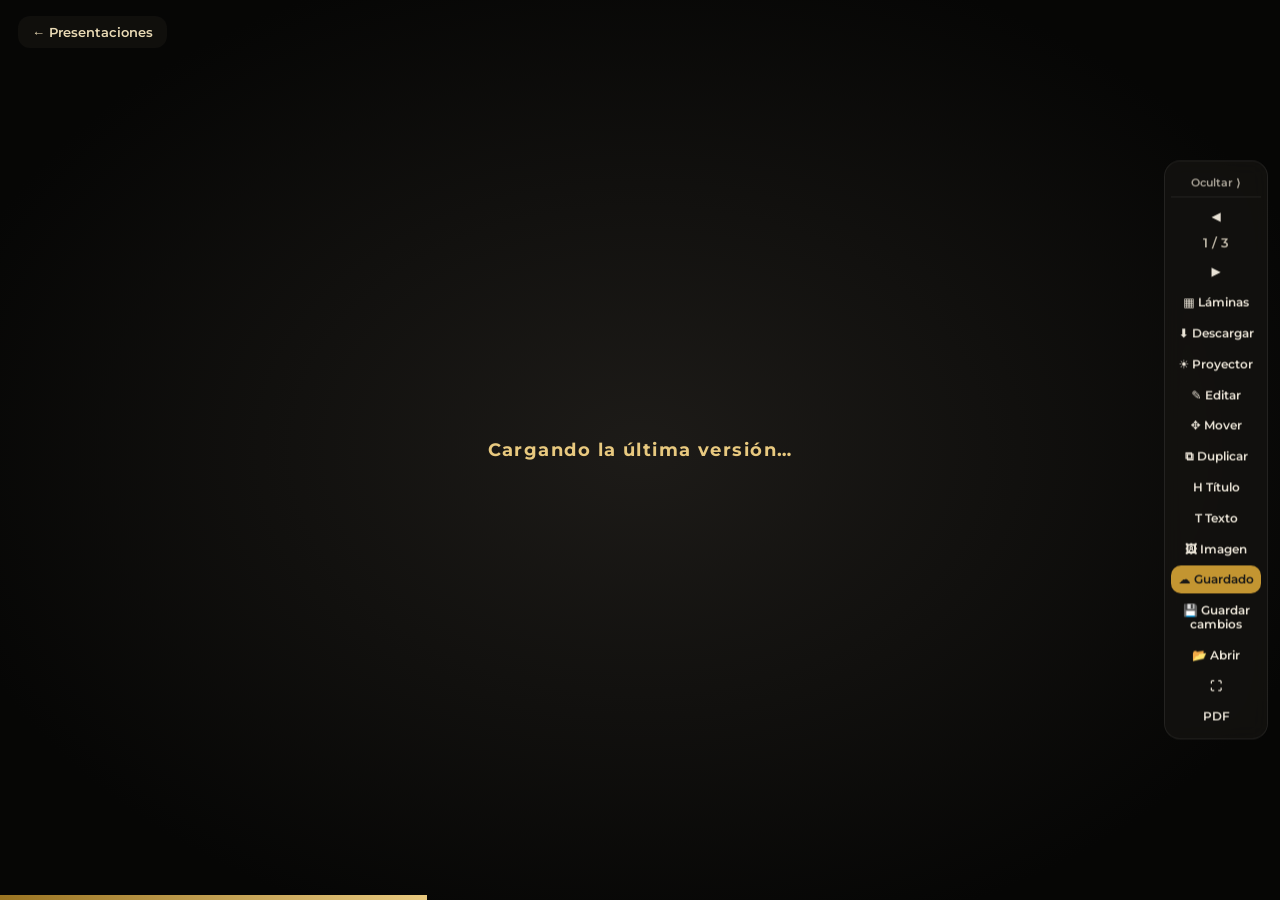
==== blanco.html @ 9a2f1c72 "Editor: corrige insertar minero Co-Authored-By: Claude Opus 5.5 <noreply@anthropic.com> Claude-Sessi" ====
<!DOCTYPE html>
<html lang="es">
<head>
<meta charset="utf-8">
<meta name="viewport" content="width=device-width, initial-scale=1">
<link rel="icon" href="favicon.ico" sizes="any"><link rel="icon" href="assets/icons/favicon.svg" type="image/svg+xml"><link rel="apple-touch-icon" href="assets/icons/icon-180.png"><meta name="theme-color" content="#1a1917">
<title>Presentación</title>
<link rel="stylesheet" href="assets/css/deck.css?v=20261127a">
<link rel="stylesheet" href="assets/css/tpl.css?v=20261120b">
<style></style>
<script src="data/nube.js?v=1" onerror="void 0"></script><script>if(window.NUBE&&NUBE.key)document.documentElement.classList.add("nube-cargando")</script>
</head>
<body data-deck="blanco-plantilla" data-transition="push">
<div class="viewport"><div class="stage">

<section class="slide dark" id="b-portada" data-transition="zoom" data-title="Portada">
  <div class="cover-bg"><div class="slot cover" data-slot="portada" data-src="assets/img/portada.jpg" data-ph="Pegue la foto de portada"></div></div>
  <div class="cover-logo" data-a="down"><img src="assets/img/logo-mark.png?v=2" alt=""></div>
  <div class="cover-band" data-a="left"><h1>TÍTULO DE LA PRESENTACIÓN</h1><p class="rich">U.M. Pallancata – Selene · <span class="edit dt" data-fecha>Fecha</span></p></div>
</section>
<section class="slide light" id="b-1" data-title="Lámina 1">
  <div class="hexbg"></div><div class="topbar" data-a="grow"></div><img class="mark" src="assets/img/logo-mark.png?v=2" alt=""><div class="sh"><div class="kick" data-a="left">Sección</div><h2 data-a="up">Título de la lámina</h2></div>
  <div class="body" style="top:270px"><p class="lead" data-a="up" style="font-size:34px">Use «✎ Editar» y luego «＋ Insertar» para agregar textos, imágenes, gráficos, tablas y más láminas.</p></div>
</section>
<section class="slide dark" id="b-cierre" data-transition="zoom" data-title="Cierre">
  <div class="hexbg"></div><div class="topbar" data-a="grow"></div>
  <img src="assets/img/logo-hochschild-blanco.png" alt="Hochschild" style="position:absolute;left:150px;top:300px;width:560px" data-a="blur">
  <div style="position:absolute;left:150px;top:640px;color:#fff" data-a="up"><h3 style="font-size:44px;margin:0 0 14px;color:#d8d1c2">Gracias.</h3><h2 style="font-size:72px;margin:0;line-height:1.08">Actúo con responsabilidad,<br><span style="color:#e8c97f">trabajo con seguridad.</span></h2></div>
</section>
</div></div>
<script src="assets/lib/gsap.min.js"></script>
<script src="assets/lib/chart.umd.min.js"></script>
<script src="assets/lib/chartjs-plugin-datalabels.min.js"></script>
<script src="assets/js/deck.js?v=20261127a"></script>
<script src="assets/lib/supabase.min.js?v=2.119"></script>
<script src="assets/js/cloud.js?v=20261121a"></script>
<script src="assets/js/charts.js?v=20261118c"></script>
<script src="assets/js/tpl.js?v=20261117c"></script>
<script src="assets/js/editor.js?v=20261127b"></script>
<script>if("serviceWorker" in navigator && /^https?:/.test(location.protocol)){let had=!!navigator.serviceWorker.controller,done=false;navigator.serviceWorker.addEventListener("controllerchange",()=>{if(had&&!done){done=true;const go=()=>window.DECK&&DECK.hablando?setTimeout(go,1500):location.reload();go()}});addEventListener("load",()=>navigator.serviceWorker.register("sw.js").then(r=>r.update()).catch(()=>{}))}</script>
</body>
</html>
---- assets/css/deck.css ----
/* ==========================================================
   Presentaciones de Seguridad · estilo Hochschild
   ========================================================== */
@font-face{font-family:Montserrat;font-weight:400;font-display:swap;src:url(../fonts/montserrat-latin-400-normal.woff2) format('woff2'),url(../fonts/montserrat-latin-ext-400-normal.woff2) format('woff2')}
@font-face{font-family:Montserrat;font-weight:500;font-display:swap;src:url(../fonts/montserrat-latin-500-normal.woff2) format('woff2')}
@font-face{font-family:Montserrat;font-weight:600;font-display:swap;src:url(../fonts/montserrat-latin-600-normal.woff2) format('woff2')}
@font-face{font-family:Montserrat;font-weight:700;font-display:swap;src:url(../fonts/montserrat-latin-700-normal.woff2) format('woff2')}
@font-face{font-family:Montserrat;font-weight:800;font-display:swap;src:url(../fonts/montserrat-latin-800-normal.woff2) format('woff2')}
@font-face{font-family:Montserrat;font-weight:900;font-display:swap;src:url(../fonts/montserrat-latin-900-normal.woff2) format('woff2')}
:root{
  --gold:#c39531;--gold-d:#9a7422;--gold-l:#e8c97f;--gold-xl:#f6ead0;
  --char:#2b2a28;--ink:#1a1917;--ink2:#4c4a46;--muted:#8d8a83;--gray:#b4b5b7;--line:#e7e2d8;
  --cream:#fbf8f2;--paper:#ffffff;
  --ok:#1f9d5c;--warn:#e6a316;--bad:#d23c3c;--blue:#2f6db5;--violet:#7a5bd6;
  --ease:cubic-bezier(.2,.8,.2,1);
}
*{box-sizing:border-box}
html,body{margin:0;height:100%;background:#0d0c0b;overflow:hidden;font-family:Montserrat,system-ui,"Segoe UI",sans-serif;color:var(--ink)}
.viewport{position:fixed;inset:0;overflow:hidden;background:radial-gradient(ellipse at center,#1d1b18 0%,#060605 80%);perspective:2600px}
.stage{position:absolute;left:50%;top:50%;width:1920px;height:1080px;transform-origin:50% 50%;transform-style:preserve-3d}
.slide{position:absolute;inset:0;width:1920px;height:1080px;overflow:hidden;display:none;background:var(--cream);backface-visibility:hidden}
.slide.active,.slide.leaving{display:block}
.slide.leaving{pointer-events:none}

/* ---------- fondo y marco ---------- */
.slide.light::before{content:"";position:absolute;inset:0;background:
  radial-gradient(1200px 700px at 100% 0%,rgba(195,149,49,.10),transparent 60%),
  radial-gradient(900px 600px at 0% 100%,rgba(180,181,183,.18),transparent 60%);pointer-events:none}
.hexbg{position:absolute;inset:0;opacity:.55;pointer-events:none;background-image:url("data:image/svg+xml,%3Csvg xmlns='http://www.w3.org/2000/svg' width='120' height='104' viewBox='0 0 120 104'%3E%3Cpath d='M30 2h60l28 50-28 50H30L2 52z' fill='none' stroke='%23c39531' stroke-opacity='.10' stroke-width='2'/%3E%3C/svg%3E");background-size:120px 104px;mask-image:linear-gradient(115deg,transparent 35%,#000 100%);-webkit-mask-image:linear-gradient(115deg,transparent 35%,#000 100%)}
.slide.dark{background:linear-gradient(135deg,#232220 0%,#121110 100%);color:#fff}
.slide.dark .hexbg{opacity:.9}
.topbar{position:absolute;left:0;top:0;height:10px;width:100%;background:linear-gradient(90deg,var(--gold-d),var(--gold),var(--gold-l));transform-origin:left}
.mark{position:absolute;right:64px;top:46px;height:66px}
.slide.dark .mark{filter:brightness(1.3)}
.sh{position:absolute;left:96px;top:58px;right:300px}
.sh .kick{font-size:22px;font-weight:700;letter-spacing:.32em;text-transform:uppercase;color:var(--gold-d)}
.sh h2{margin:8px 0 0;font-size:68px;line-height:1.04;font-weight:800;color:var(--ink);letter-spacing:-.01em}
.slide.dark .sh h2{color:#fff}.slide.dark .sh .kick{color:var(--gold-l)}
.sh h2 em{font-style:normal;color:var(--gold)}
.foot{position:absolute;left:96px;right:96px;bottom:34px;display:flex;justify-content:space-between;font-size:17px;color:var(--muted);font-weight:500}
.slide.dark .foot{color:#9b968c}
.body{position:absolute;left:96px;right:96px;top:250px;bottom:96px}

/* ---------- tipografía y piezas ---------- */
.lead{font-size:30px;line-height:1.45;color:var(--ink2);font-weight:500}
.pill{display:inline-flex;align-items:center;gap:10px;padding:8px 20px;border-radius:99px;font-weight:700;font-size:20px;background:var(--gold-xl);color:var(--gold-d)}
.pill.ok{background:#ddf3e6;color:#126b3c}.pill.bad{background:#fbe1e1;color:#9e1f1f}.pill.warn{background:#fff0cc;color:#7a5200}
.pill.live::before{content:"";width:12px;height:12px;border-radius:50%;background:currentColor;animation:pulse 1.6s infinite}
@keyframes pulse{0%{box-shadow:0 0 0 0 currentColor}70%{box-shadow:0 0 0 14px transparent}100%{box-shadow:0 0 0 0 transparent}}
.card{background:#fff;border-radius:26px;box-shadow:0 18px 50px -20px rgba(60,45,10,.28),0 2px 0 rgba(0,0,0,.02);border:1px solid #efe8da;position:relative;overflow:hidden}
.card.pad{padding:36px 40px}
.card h3{margin:0 0 10px;font-size:30px;font-weight:800}
.card .sub{font-size:20px;color:var(--muted);font-weight:600;letter-spacing:.04em;text-transform:uppercase}
.grid{display:grid;gap:32px}
.big{font-size:120px;font-weight:900;line-height:1;letter-spacing:-.03em}
.gold{color:var(--gold)}.okc{color:var(--ok)}.badc{color:var(--bad)}.muted{color:var(--muted)}
.insight{background:linear-gradient(135deg,#2b2a28,#3a3833);color:#fff;border-radius:24px;padding:30px 36px;font-size:24px;line-height:1.45;font-weight:500;position:relative}
.insight::before{content:"";position:absolute;left:0;top:24px;bottom:24px;width:6px;border-radius:6px;background:var(--gold)}
.insight b{color:var(--gold-l)}
.insight ul{margin:0;padding-left:28px}.insight li{margin:0 0 12px}
.chartbox{position:relative}
.chartbox canvas{position:absolute;inset:0;width:100%!important;height:100%!important}
table.t{width:100%;border-collapse:separate;border-spacing:0;font-size:24px}
table.t th{background:var(--char);color:#fff;font-weight:700;padding:18px 20px;text-align:left;font-size:20px;letter-spacing:.06em;text-transform:uppercase}
table.t th:first-child{border-top-left-radius:16px}table.t th:last-child{border-top-right-radius:16px}
table.t td{padding:16px 20px;border-bottom:1px solid var(--line);background:#fff}
table.t tr:hover td{background:#fdf6e6}
table.t td.n{text-align:right;font-variant-numeric:tabular-nums;font-weight:700}

/* ---------- hexágonos ---------- */
.hex{--s:120px;width:var(--s);height:calc(var(--s)*1.1547);clip-path:polygon(50% 0,100% 25%,100% 75%,50% 100%,0 75%,0 25%);display:grid;place-items:center;font-weight:900}

/* ---------- controles ---------- */
.ui{position:fixed;left:50%;bottom:18px;transform:translateX(-50%);display:flex;gap:6px;align-items:center;background:rgba(20,19,17,.82);backdrop-filter:blur(10px);padding:7px 10px;border-radius:16px;z-index:50;opacity:0;transition:opacity .35s;color:#ddd;font:600 13px Montserrat,system-ui,sans-serif;border:1px solid rgba(255,255,255,.08)}
body.ui-on .ui,.ui:hover{opacity:1}
.ui button{background:transparent;border:0;color:#e9e3d6;font:inherit;padding:8px 11px;border-radius:10px;cursor:pointer}
.ui button:hover{background:rgba(255,255,255,.1)}
.ui button.on{background:var(--gold);color:#1a1917}
.ui .num{min-width:72px;text-align:center;color:#bdb6a6}
.progress{position:fixed;left:0;bottom:0;height:5px;background:linear-gradient(90deg,var(--gold-d),var(--gold-l));z-index:40;width:0;transition:width .7s var(--ease)}
.hint{position:fixed;right:22px;top:18px;z-index:45;background:rgba(20,19,17,.82);color:#f0dfb5;padding:8px 16px;border-radius:99px;font:600 13px Montserrat,sans-serif;opacity:0;transition:opacity .3s;pointer-events:none}
.hint.on{opacity:1}
.home{position:fixed;left:18px;top:16px;z-index:45;background:rgba(20,19,17,.7);color:#e8d9b4;padding:8px 14px;border-radius:12px;font:600 13px Montserrat,sans-serif;text-decoration:none;opacity:0;transition:opacity .3s}
body.ui-on .home{opacity:1}
/* vista general */
.overview{position:fixed;inset:0;z-index:60;background:rgba(10,9,8,.94);display:none;overflow:auto;padding:60px 70px}
.overview.on{display:block}
.overview h4{color:#e8c97f;font:800 26px Montserrat,sans-serif;margin:0 0 26px}
.ov-grid{display:grid;grid-template-columns:repeat(auto-fill,minmax(300px,1fr));gap:20px}
.ov{background:#1d1c1a;border:1px solid #34322e;border-radius:14px;padding:18px 20px;color:#ddd;cursor:pointer;font:600 16px Montserrat,sans-serif;transition:transform .2s,border-color .2s}
.ov:hover{transform:translateY(-3px);border-color:var(--gold)}
.ov b{display:block;color:var(--gold);font-size:30px;margin-bottom:6px}
.ov.cur{border-color:var(--gold);box-shadow:0 0 0 2px var(--gold)}
/* edición */
body.editing [data-editable]{outline:2px dashed rgba(195,149,49,.7);outline-offset:4px;cursor:text;min-width:20px}
body.editing [data-editable]:focus{outline:3px solid var(--gold);background:rgba(255,248,225,.5)}
.edit-badge{position:fixed;left:50%;top:16px;transform:translateX(-50%);z-index:55;background:var(--gold);color:#1a1917;font:800 14px Montserrat,sans-serif;padding:8px 18px;border-radius:99px;display:none}
body.editing .edit-badge{display:block}
/* lightbox */
.lightbox{position:fixed;inset:0;background:rgba(0,0,0,.88);z-index:70;display:none;place-items:center;cursor:zoom-out}
.lightbox.on{display:grid}.lightbox img{max-width:92vw;max-height:90vh;border-radius:12px;box-shadow:0 30px 80px rgba(0,0,0,.6)}
.zoomable{cursor:zoom-in}

/* aviso */
.toast{position:fixed;left:50%;bottom:76px;transform:translateX(-50%);background:#1a1917;color:#f3e7c9;padding:12px 22px;border-radius:12px;font:600 14px Montserrat,sans-serif;z-index:90;opacity:0;transition:opacity .25s;pointer-events:none;max-width:80vw;text-align:center;border:1px solid #3a372f}
.toast.on{opacity:1}
/* láminas ocultas */
.ov.off{opacity:.45;border-style:dashed}.ov{position:relative}
.ov .eye{position:absolute;right:12px;top:12px;background:#2c2a26;border:1px solid #47433b;color:#e8d9b4;border-radius:8px;padding:5px 10px;font:700 12px Montserrat,sans-serif;cursor:pointer}
.ov .eye:hover{background:#c39531;color:#1a1917}
.ovp{color:#a8a191;font:500 14px Montserrat,sans-serif;margin:-14px 0 20px}
/* casilla de imagen */
.slot{position:relative;border-radius:26px;overflow:hidden;background:repeating-linear-gradient(135deg,#f6efe0 0 18px,#fbf6ea 18px 36px);border:3px dashed #d9c79d}
.slot img{position:absolute;inset:0;width:100%;height:100%;object-fit:contain;display:none}
.slot.has{border:0;background:transparent}.slot.has img{display:block}
.slot.cover img{object-fit:cover}
.slot .slot-ui{position:absolute;inset:0;display:flex;flex-direction:column;align-items:center;justify-content:center;gap:12px;text-align:center;color:#9a7422;padding:30px}
.slot .slot-ui b{font-size:34px;font-weight:800}.slot .slot-ui span{font-size:20px;font-weight:600;color:#8d8a83;max-width:760px}
.slot.has .slot-ui{display:none}
.slot-btns{display:none;gap:12px}
body.editing .slot{outline:3px dashed rgba(195,149,49,.8);outline-offset:4px;cursor:copy}
body.editing .slot .slot-btns{display:flex}
body.editing .slot.has .slot-ui{display:flex;background:rgba(26,25,23,.55);opacity:0;transition:opacity .2s}
body.editing .slot.has:hover .slot-ui{opacity:1}
body.editing .slot.has .slot-ui b,body.editing .slot.has .slot-ui span{color:#fff}
.slot-btns button{font:700 18px Montserrat,sans-serif;padding:10px 18px;border-radius:12px;border:0;background:#c39531;color:#1a1917;cursor:pointer}
.slot-btns button[data-s=clear]{background:#fff;color:#9e1f1f}
.slot.drag{outline:4px solid #c39531}
/* datos de gráficos */
.data-btn{position:absolute;right:0;top:-6px;z-index:5;display:none;font:700 16px Montserrat,sans-serif;background:#c39531;color:#1a1917;border:0;border-radius:10px;padding:8px 14px;cursor:pointer}
body.editing .data-btn{display:block}
.modal{position:fixed;inset:0;background:rgba(10,9,8,.12);z-index:95;display:none;place-items:center end;padding-right:24px}
.modal.on{display:grid}
.mbox{background:#fff;border-radius:18px;padding:24px 26px;width:min(560px,92vw);max-height:86vh;box-shadow:0 30px 80px -20px rgba(0,0,0,.55);display:flex;flex-direction:column;font-family:Montserrat,sans-serif;color:#1a1917}
.mbox h4{margin:0 0 4px;font-size:20px}.mbox p{margin:0 0 14px;color:#8d8a83;font-size:13px}
.mtab{overflow:auto;border:1px solid #eee5d2;border-radius:10px}
.mtab table{border-collapse:collapse;width:100%;font-size:14px}
.mtab th,.mtab td{padding:4px;border-bottom:1px solid #f1ebdd}.mtab th{background:#f7f1e4}
.mtab input{width:100%;font:600 14px Montserrat,sans-serif;border:1px solid #e2d8c2;border-radius:6px;padding:6px 8px}
.mtab td button{border:0;background:#fbe1e1;color:#9e1f1f;border-radius:6px;padding:5px 9px;cursor:pointer}
.macts{display:flex;gap:10px;margin-top:14px}.macts button{font:700 14px Montserrat,sans-serif;padding:9px 16px;border-radius:10px;border:1px solid #e2d8c2;background:#fff;cursor:pointer}
.macts button.ok{background:#c39531;border-color:#c39531}
/* miner */
.miner{position:absolute;pointer-events:auto}
.miner canvas{display:block;width:100%!important;height:100%!important;cursor:grab}
.miner canvas:active{cursor:grabbing}
.miner .fallback{position:absolute;inset:0;background:url(../img/mascota.png) center bottom/contain no-repeat;display:none}
.miner.nogl .fallback{display:block}

/* ---------- impresión (PDF) ---------- */
body.printing{overflow:visible;height:auto;background:#fff}
body.printing .viewport{position:static;perspective:none;background:none;overflow:visible}
body.printing .stage{position:static;transform:none!important;width:1920px;height:auto}
body.printing .slide.is-hidden{display:none!important}
body.printing .slide{position:relative;display:block!important;transform:none!important;opacity:1!important}
body.printing [data-a],body.printing [data-frag]{opacity:1!important;transform:none!important}
body.printing .miner canvas{display:none}body.printing .miner .fallback{display:block}
@media print{
  @page{size:1920px 1080px;margin:0}
  html,body{overflow:visible;background:#fff;height:auto}
  .viewport{position:static;perspective:none;background:none}
  .stage{position:static;transform:none!important;width:1920px;height:auto}
  .slide{position:relative;display:block!important;transform:none!important;opacity:1!important;page-break-after:always;break-after:page}
  .slide:last-child{page-break-after:auto;break-after:auto}
  .slide.is-hidden{display:none!important}
  .slot{border:0!important;background:none!important}.slot-ui,.data-btn{display:none!important}
  .ui,.progress,.hint,.home,.overview,.edit-badge{display:none!important}
  [data-a],[data-frag]{opacity:1!important;transform:none!important;visibility:visible!important}
  .miner canvas{display:none}.miner .fallback{display:block}
}

/* comentarios ocultables */
.box-tg{display:none;position:absolute;right:18px;top:-20px;z-index:5;border:0;border-radius:99px;padding:8px 16px;font:800 16px Montserrat,sans-serif;background:#c39531;color:#1a1917;cursor:pointer;box-shadow:0 6px 16px -6px rgba(0,0,0,.5)}
body.editing .box-tg{display:block}
.insight.box-off{display:none}
body.editing .insight.box-off{display:block;background:rgba(43,42,40,.18);outline:3px dashed #c39531}
body.editing .insight.box-off>*:not(.box-tg){opacity:.35}
@media print{.box-tg{display:none!important}.insight.box-off{display:none!important}}

.mdrag{cursor:move;user-select:none}.mdrag small{font-size:12px;color:#a9a397;font-weight:600}

/* modo mover (como Canva) */
body.moving .stage *{cursor:move}
body.moving .data-btn,body.moving .box-tg,body.moving .slot-btns{display:none!important}
body.moving [data-editable]{outline:none!important}
.sel-box{position:absolute;z-index:80;outline:3px solid #c39531;outline-offset:2px;pointer-events:none;border-radius:6px;box-shadow:0 0 0 9999px rgba(20,18,14,.04)}
.sel-box .rz{position:absolute;right:-16px;bottom:-16px;width:28px;height:28px;border-radius:8px;background:#c39531;border:4px solid #fff;box-shadow:0 4px 12px rgba(0,0,0,.35);pointer-events:auto;cursor:nwse-resize!important}
.sel-bar{position:absolute;left:0;top:-58px;display:flex;gap:8px;pointer-events:auto}
.sel-bar button{font:800 17px Montserrat,sans-serif;padding:8px 14px;border-radius:10px;border:0;background:#1a1917;color:#f2e6c8;cursor:pointer!important;white-space:nowrap}
@media print{.sel-box{display:none!important}}

/* proyector: cursor oculto al presentar, cortina negra/blanca */
/* el puntero del mouse siempre visible (antes se ocultaba al no estar la barra) */
.curtain{position:fixed;inset:0;z-index:200;display:none}.curtain.on{display:block}.curtain.black{background:#000}.curtain.white{background:#fff}
@media (prefers-reduced-motion:reduce){.slide *{transition-duration:.01s!important}}
/* nube */
html.nube-cargando .stage{visibility:hidden}
html.nube-cargando .viewport::after{content:"Cargando la última versión…";position:absolute;left:50%;top:50%;transform:translate(-50%,-50%);color:#e8c97f;font:700 18px Montserrat,sans-serif;letter-spacing:.08em}
.lg-f{display:flex;flex-direction:column;gap:10px}.lg-f input{font:600 15px Montserrat,sans-serif;border:1px solid #e2d8c2;border-radius:10px;padding:11px 13px}
.lg-err{min-height:18px;font-size:13px;color:#b02a2a;font-weight:600}
.vers{max-height:46vh;overflow:auto;border:1px solid #eee5d2;border-radius:10px;font-size:14px;font-weight:600}
.ver{display:flex;justify-content:space-between;align-items:center;padding:8px 12px;border-bottom:1px solid #f1ebdd}.ver:last-child{border:0}
.ver button{font:700 13px Montserrat,sans-serif;border:1px solid #e2d8c2;background:#fff;border-radius:8px;padding:5px 12px;cursor:pointer}

/* ================= editor tipo Canva ================= */
.rt-bar{position:fixed;left:50%;top:72px;transform:translateX(-50%) translateY(-10px);z-index:96;display:flex;align-items:center;gap:4px;flex-wrap:wrap;max-width:96vw;background:#fff;border:1px solid #e2d8c2;border-radius:14px;padding:6px 8px;box-shadow:0 18px 40px -18px rgba(0,0,0,.45);font:600 13px Montserrat,sans-serif;opacity:0;pointer-events:none;transition:.2s}
.rt-bar.on{opacity:1;pointer-events:auto;transform:translateX(-50%)}
.rt-bar button,.rt-bar select{font:700 13px Montserrat,sans-serif;border:0;background:transparent;border-radius:8px;padding:7px 9px;cursor:pointer;color:#1a1917;min-width:30px}
.rt-bar button:hover{background:#f4ecda}.rt-bar select{border:1px solid #e6dcc6;background:#faf6ee}
.rt-bar .sep{width:1px;height:24px;background:#eadfca;margin:0 4px}
.rt-bar .tb-only{display:none}.rt-bar.in-table .tb-only{display:inline-flex;align-items:center;gap:4px}
.rt-bar .tb-g button{background:#f6efe0}
.rt-bar .dd{position:relative}.rt-bar .pal{display:none;position:absolute;top:40px;left:0;background:#fff;border:1px solid #e2d8c2;border-radius:12px;padding:8px;gap:6px;flex-wrap:wrap;width:182px;box-shadow:0 14px 30px -12px rgba(0,0,0,.4)}
.rt-bar .dd.open .pal{display:flex}
.rt-bar .pal i,.rt-bar .pal label{width:26px;height:26px;border-radius:7px;cursor:pointer;border:1px solid rgba(0,0,0,.12);display:grid;place-items:center;font-style:normal;font-weight:800;color:#8d8a83;position:relative;overflow:hidden}
.rt-bar .pal label input{position:absolute;inset:0;opacity:0;cursor:pointer}
.rt-bar .ic-a{font-weight:900;font-size:15px}.rt-bar .bar-c{display:block;height:4px;border-radius:2px;margin-top:1px}
.rt-bar .ic-hl{background:#fff3b8;padding:0 4px;border-radius:4px}
.ins-btn{background:var(--gold)!important;color:#1a1917!important;font-weight:800!important}
.ins-menu{position:fixed;left:50%;bottom:78px;transform:translateX(-50%);z-index:97;background:#fff;border-radius:18px;padding:14px;width:min(460px,94vw);box-shadow:0 30px 70px -20px rgba(0,0,0,.6);display:none;flex-direction:column;gap:4px;font:600 14px Montserrat,sans-serif}
.ins-menu.on{display:flex}
.ins-menu h5{margin:6px 6px 4px;font-size:11px;letter-spacing:.2em;text-transform:uppercase;color:#9a7422}
.ins-menu button{text-align:left;border:0;background:#faf6ee;border-radius:10px;padding:10px 12px;font:700 14px Montserrat,sans-serif;cursor:pointer;color:#1a1917}
.ins-menu button:hover{background:#f2e6c8}.ins-menu .danger{color:#b02a2a;background:#fdf0f0}
.ins-menu .sub-ins{display:flex;flex-wrap:wrap;gap:4px;align-items:center;padding:4px 0}.ins-menu .sub-ins span{font-weight:800;margin:0 6px}
.ins-menu .sub-ins button{padding:7px 10px;font-size:12.5px}
.ins-menu .row2{display:grid;grid-template-columns:1fr 1fr;gap:4px}
body:not(.editing) .ins-btn{display:none}
.sel-box:not(.is-free) .mv-del{display:none}.sel-bar .mv-del{background:#9e1f1f!important;color:#fff!important}
/* capa de elementos libres */
.free-layer{position:absolute;inset:0;pointer-events:none;z-index:6}
.free{position:absolute;left:0;top:0;pointer-events:auto}
.free .ftx{font-size:38px;line-height:1.3;color:var(--ink);min-height:1em;outline:none}
.slide.dark .free .ftx{color:#fff}
.free .fbox{border-radius:22px;padding:26px 34px;height:100%;box-sizing:border-box;display:flex;align-items:center}
.free .fbox .ftx{color:#fff;font-size:28px}
.free.fimg .slot{width:100%;height:100%;border-radius:18px}
.free.fchart{background:#fff;border-radius:22px;padding:24px;box-shadow:0 16px 40px -24px rgba(70,50,10,.4);box-sizing:border-box}
.free.fchart .chartbox{width:100%;height:100%}
body.editing .free{outline:2px dashed rgba(195,149,49,.55);outline-offset:4px}
/* tablas de plantillas */
table.tt{width:100%;border-collapse:collapse;font-size:23px;background:#fff;box-shadow:0 14px 34px -24px rgba(60,40,10,.45)}
table.tt th{background:#1d2a4d;color:#fff;font-weight:800;font-size:17px;letter-spacing:.04em;text-transform:uppercase;padding:14px 12px;border:1px solid #2c3b63;text-align:center}
table.tt td{padding:14px 12px;border:1px solid #e5e1d8;text-align:center;font-weight:600;color:#2b2a28;line-height:1.3}
table.tt.gold th{background:#c39531;border-color:#b0862a;color:#1a1917}
table.tt.gray th{background:#d9d9d9;color:#1a1917;border-color:#cfcfcf}
table.tt td.l{text-align:left}
table.tt td.c-ok,table.tt td.f-ok{background:#16a34a;color:#fff;font-weight:900}
table.tt td.c-warn,table.tt td.f-warn{background:#f6c343;color:#1a1917;font-weight:900}
table.tt td.c-bad,table.tt td.f-bad{background:#e11d1d;color:#fff;font-weight:900}
table.tt td.c-na{background:#e9e9e9}
table.tt td.f-gold{background:#c39531;color:#1a1917}table.tt td.f-dark{background:#1a1917;color:#fff}
body.editing [data-tbl] td:focus,body.editing [data-tbl] th:focus{outline:3px solid var(--gold);outline-offset:-3px}
@media print{.rt-bar,.ins-menu{display:none!important}body .free{outline:none!important}}
.mtab input.mcol{width:38px;height:30px;padding:0;border:1px solid #e2d8c2;border-radius:6px;background:#fff;margin-top:4px;cursor:pointer}

/* ===== lienzo tipo Canva: nubes de texto, formas, panel de estilo y asas ===== */
.rt-bar .fs-in{display:inline-flex;align-items:center;gap:2px;border:1px solid #e6dcc6;border-radius:8px;background:#faf6ee;padding:0 6px}
.rt-bar .fs-in input{width:52px;border:0;background:transparent;font:800 13px Montserrat,sans-serif;padding:6px 2px;text-align:center;outline:0}.rt-bar .fs-in span{font-size:11px;color:#8d8a83;font-weight:700}
.fprops{position:fixed;left:50%;top:14px;transform:translateX(-50%) translateY(-12px);z-index:97;display:flex;align-items:center;gap:4px;flex-wrap:wrap;justify-content:center;max-width:96vw;background:#1a1917;color:#fff;border-radius:16px;padding:7px 10px;box-shadow:0 20px 50px -18px rgba(0,0,0,.7);opacity:0;pointer-events:none;transition:.2s;font:700 13px Montserrat,sans-serif}
.fprops.on{opacity:1;pointer-events:auto;transform:translateX(-50%)}
body.fp-on .rt-bar{top:112px}
.fprops .fp-t{color:#e8c97f;letter-spacing:.14em;text-transform:uppercase;font-size:11px;font-weight:900;padding:0 6px}
.fprops button,.fprops select,.fprops input[type=number]{font:700 13px Montserrat,sans-serif;border:0;background:rgba(255,255,255,.08);color:#fff;border-radius:9px;padding:7px 9px;cursor:pointer;min-width:30px}
.fprops select option{color:#1a1917}
.fprops button:hover,.fprops button.on{background:#c39531;color:#1a1917}
.fprops input[type=number]{width:58px;text-align:center;cursor:text}
.fprops .fp-g{display:inline-flex;gap:2px}
.fprops .fp-c{position:relative;width:32px;height:32px;border-radius:9px;background:rgba(255,255,255,.08);display:grid;place-items:center;font-weight:900;cursor:pointer;overflow:hidden}
.fprops .fp-c input{position:absolute;inset:0;opacity:0;cursor:pointer}
.fprops .fp-op{display:inline-flex;align-items:center;gap:4px}.fprops .fp-op input{width:70px;accent-color:#c39531}
.fprops .sep{width:1px;height:24px;background:rgba(255,255,255,.18);margin:0 4px}
.fprops .fp-del{background:#9e1f1f}
.fprops:not(.is-bub) .fp-sh{display:none}
.fprops.no-text [data-p=ff],.fprops.no-text .fp-g,.fprops.no-text [data-a=bold],.fprops.no-text [data-a=it],.fprops.no-text [data-p=color],.fprops.no-text .fp-c:first-of-type{display:none}
.fprops.no-bg .fp-bg,.fprops.no-bg [data-a=nobg],.fprops.no-bg .fp-bc,.fprops.no-bg [data-p=bw]{display:none}
/* asas: mover (✥) y tamaño (esquina dorada), visibles en modo edición */
.free .fgrip,.free .frz{display:none}
body.editing:not(.moving) .free .fgrip{display:grid;place-items:center;position:absolute;left:-18px;top:-18px;width:36px;height:36px;border-radius:50%;background:#c39531;color:#1a1917;font-style:normal;font-size:20px;font-weight:900;cursor:move;box-shadow:0 6px 14px rgba(0,0,0,.35);z-index:3;opacity:0;transition:opacity .2s;user-select:none}
body.editing:not(.moving) .free .frz{display:block;position:absolute;right:-14px;bottom:-14px;width:26px;height:26px;border-radius:8px;background:#c39531;border:4px solid #fff;cursor:nwse-resize;box-shadow:0 4px 12px rgba(0,0,0,.35);z-index:3;opacity:0;transition:opacity .2s}
body.editing .free:hover .fgrip,body.editing .free:hover .frz,body.editing .free.fsel .fgrip,body.editing .free.fsel .frz{opacity:1}
body.editing .free.fsel{outline:3px solid #c39531!important;outline-offset:6px}
body.dragging,body.dragging *{user-select:none!important;cursor:move}
.snap-v{position:absolute;left:960px;top:0;bottom:0;width:0;border-left:2px dashed #d23c3c;z-index:90;display:none;pointer-events:none}.snap-v.on{display:block}
/* nubes y formas */
.free.fbubble{--bg:#fff;--bc:#c39531}
.free.fbubble .bub{position:relative;width:100%;height:100%;box-sizing:border-box;display:flex;align-items:center;justify-content:center;padding:28px 40px;background:var(--bg);border-radius:40px;background-size:100% 100%;background-repeat:no-repeat}
.free.fbubble .ftx{width:100%;font-size:32px;color:#1a1917}
.slide.dark .free.fbubble .ftx{color:#1a1917}
.free.fbubble[data-shape=ovalo] .bub{border-radius:50%;padding:12% 14%}
.free.fbubble[data-shape=rect] .bub{border-radius:4px}
.free.fbubble[data-shape=redondo] .bub{border-radius:28px}
.free.fbubble[data-shape=circulo] .bub{border-radius:50%;padding:16%}
.free.fbubble[data-shape=etiqueta] .bub{border-radius:0;clip-path:polygon(0 0,86% 0,100% 50%,86% 100%,0 100%);padding-right:16%}
.free.fbubble[data-shape=nube] .bub{border-radius:0;padding:14% 16% 16%}
.free.fbubble[data-shape=estrella] .bub{border-radius:0;padding:22% 22%}
/* cola de los globos */
.free.fbubble .bub::after{content:"";position:absolute;width:70px;height:62px;background:var(--bg);display:none}
.free.fbubble[data-shape=globo] .bub::after,.free.fbubble[data-shape=ovalo] .bub::after{display:block}
.free.fbubble[data-tail=ninguna] .bub::after{display:none!important}
.free.fbubble[data-tail=abajo-izq] .bub::after{left:14%;top:calc(100% - 2px);clip-path:polygon(0 0,100% 0,8% 100%)}
.free.fbubble[data-tail=abajo-der] .bub::after{right:14%;top:calc(100% - 2px);clip-path:polygon(0 0,100% 0,92% 100%)}
.free.fbubble[data-tail=arriba-izq] .bub::after{left:14%;bottom:calc(100% - 2px);clip-path:polygon(8% 0,100% 100%,0 100%)}
.free.fbubble[data-tail=arriba-der] .bub::after{right:14%;bottom:calc(100% - 2px);clip-path:polygon(92% 0,100% 100%,0 100%)}
.free.fbubble[data-tail=izq] .bub::after{right:calc(100% - 2px);top:40%;clip-path:polygon(0 50%,100% 0,100% 100%)}
.free.fbubble[data-tail=der] .bub::after{left:calc(100% - 2px);top:40%;clip-path:polygon(0 0,100% 50%,0 100%)}
/* nube de pensamiento: burbujas pequeñas */
.free.fbubble[data-shape=nube] .bub::before,.free.fbubble[data-shape=nube] .bub::after{content:"";position:absolute;display:block;border-radius:50%;background:var(--bg);border:4px solid var(--bc);clip-path:none;box-sizing:border-box}
.free.fbubble[data-shape=nube] .bub::before{width:46px;height:46px;left:16%;top:calc(100% - 4px)}
.free.fbubble[data-shape=nube] .bub::after{width:26px;height:26px;left:10%;top:calc(100% + 40px)}
.free.fbubble[data-shape=nube][data-tail=ninguna] .bub::before{display:none}
.free.fbubble[data-shape=nube][data-tail=abajo-der] .bub::before{left:auto;right:16%}.free.fbubble[data-shape=nube][data-tail=abajo-der] .bub::after{left:auto;right:10%}
/* íconos del menú insertar */
.ins-menu .shapes button{display:inline-flex;align-items:center;gap:8px}
.ins-menu .shapes i{display:inline-block;width:26px;height:18px;background:#fff;border:2px solid #c39531;flex:none}
.ins-menu .sh-globo{border-radius:9px}.ins-menu .sh-ovalo,.ins-menu .sh-circulo{border-radius:50%}.ins-menu .sh-circulo{width:18px!important}
.ins-menu .sh-redondo{border-radius:6px}.ins-menu .sh-nube{border-radius:10px 12px 8px 12px;box-shadow:4px -3px 0 -1px #fff,4px -3px 0 1px #c39531}
.ins-menu .sh-etiqueta{clip-path:polygon(0 0,75% 0,100% 50%,75% 100%,0 100%);background:#c39531!important}
.ins-menu .sh-estrella{clip-path:polygon(50% 0,61% 35%,98% 35%,68% 57%,79% 91%,50% 70%,21% 91%,32% 57%,2% 35%,39% 35%);background:#e6a316!important;border:0!important}
.ins-menu .pre-t{font-size:17px!important;font-weight:900!important}.ins-menu .pre-s{font-size:15px!important;color:#9a7422!important}
.ins-menu{max-height:calc(100vh - 110px);overflow:auto;width:min(560px,94vw)}
@media print{.fprops,.snap-v{display:none!important}.free .fgrip,.free .frz{display:none!important}}

/* láminas de seguimiento y conclusiones enviadas desde Safety HOC */
.free .concl-list{margin:0;padding-left:56px;counter-reset:c}.free .concl-list li{margin:0 0 26px;line-height:1.35;padding-left:8px}.free .concl-list li::marker{color:#c39531;font-weight:900}

/* elegir dónde va cada gráfico recibido */
.modal.dest{place-items:center;background:rgba(10,9,8,.55)}
.dest-box{width:min(820px,94vw)}.dest-at{display:flex;align-items:center;gap:10px;font-weight:800;font-size:14px;margin-bottom:12px}
.dest-box select{font:600 14px Montserrat,sans-serif;border:1px solid #e2d8c2;border-radius:10px;padding:8px 10px;max-width:340px}
.dest-list{overflow:auto;max-height:52vh;display:flex;flex-direction:column;gap:8px;padding-right:4px}
.dest-row{display:grid;grid-template-columns:34px 1fr 320px;gap:12px;align-items:center;background:#faf6ee;border-radius:12px;padding:10px 12px}
.dest-row b{display:block;font-size:14px}.dest-row small{color:#8d8a83;font-weight:700;font-size:12px}
.dest-n{width:30px;height:30px;border-radius:50%;background:#c39531;color:#1a1917;display:grid;place-items:center;font-weight:900}
.ov .mv{position:absolute;right:12px;bottom:12px;display:flex;gap:6px}.ov .mv button{background:#2c2a26;border:1px solid #47433b;color:#e8d9b4;border-radius:8px;padding:4px 10px;font:700 12px Montserrat,sans-serif;cursor:pointer}.ov .mv button:hover{background:#c39531;color:#1a1917}
.ov.drag{opacity:.35}.ov.over{border-color:var(--gold);transform:scale(1.03)}.ov{padding-bottom:46px}
.data-btn.kind-btn{right:auto;left:0;background:#1a1917;color:#e8c97f}
.kind-pop{position:absolute;left:0;top:34px;z-index:30;width:330px;background:#1a1917;border:1px solid #47433b;border-radius:16px;padding:14px;box-shadow:0 24px 50px -20px rgba(0,0,0,.7);display:grid;grid-template-columns:1fr 1fr;gap:8px;font-family:Montserrat,sans-serif}
.kind-pop b{grid-column:1/-1;color:#e8c97f;font-size:14px;letter-spacing:.06em;text-transform:uppercase;margin:2px 4px 4px}
.kind-pop button{display:flex;align-items:center;gap:8px;background:#2c2a26;border:1px solid #3c3934;color:#eee;border-radius:10px;padding:9px 10px;font:700 14px Montserrat,sans-serif;cursor:pointer;text-align:left}
.kind-pop button i{font-style:normal;font-size:20px;width:22px;text-align:center;color:#c39531}
.kind-pop button:hover,.kind-pop button.on{background:#c39531;color:#1a1917}.kind-pop button:hover i,.kind-pop button.on i{color:#1a1917}
.kind-pop small{grid-column:1/-1;color:#a9a397;font-size:12px;margin:2px 4px}
@media print{.kind-pop{display:none!important}}

/* controles a la derecha (vertical) para no tapar la lámina al editar */
.ui{left:auto;right:12px;top:50%;bottom:auto;transform:translateY(-50%);flex-direction:column;align-items:stretch;gap:3px;padding:8px 6px;max-height:96vh;overflow-y:auto;width:104px;box-sizing:border-box}
.ui button{padding:7px 6px;font-size:12px;line-height:1.15;text-align:center;white-space:normal}
.ui .num{min-width:0;padding:2px 0 4px}
body.editing .ui,body.moving .ui{opacity:1}
.rt-bar{top:58px;max-width:calc(100vw - 150px);left:calc(50% - 60px)}
body.editing .edit-badge{top:12px;left:calc(50% - 60px)}
.tbl-tool{position:absolute;z-index:60;display:none;transform:translateX(-100%);gap:4px;align-items:center;background:#1a1917;border-radius:12px;padding:5px;box-shadow:0 12px 26px -12px rgba(0,0,0,.6)}
.tbl-tool.on{display:flex}.tbl-tool span{width:1px;height:20px;background:#47433b;margin:0 2px}
.tbl-tool button{background:#2c2a26;border:1px solid #47433b;color:#e8d9b4;border-radius:8px;padding:6px 10px;font:700 14px Montserrat,sans-serif;cursor:pointer}
.tbl-tool button:hover{background:#c39531;color:#1a1917}.tbl-tool button[data-tt=del]:hover{background:#d23c3c;color:#fff}
body.editing [data-tbl] tr.tt-row td{box-shadow:inset 0 0 0 9999px rgba(195,149,49,.10)}
@media print{.tbl-tool{display:none!important}}
.tbl-tool button{white-space:nowrap;font-size:19px;padding:8px 14px;line-height:1;min-width:0}

/* paletas de color del gráfico */
.mpal{display:flex;flex-wrap:wrap;gap:6px;align-items:center;margin:0 0 12px}
.mpal>span{font:800 12px Montserrat,sans-serif;color:#8d8a83;text-transform:uppercase;letter-spacing:.08em;margin-right:4px}
.mpal button{display:flex;align-items:center;gap:2px;border:1px solid #e2d8c2;background:#fff;border-radius:10px;padding:5px 8px;cursor:pointer}
.mpal button:hover{border-color:#c39531;box-shadow:0 4px 12px -6px rgba(0,0,0,.3)}
.mpal i{width:13px;height:18px;border-radius:3px;display:block}.mpal small{font:700 11px Montserrat,sans-serif;color:#4c4a46;margin-left:5px}
.msw{width:34px;height:28px;border-radius:7px;border:2px solid #fff;box-shadow:0 0 0 1px #d6d3cc;cursor:pointer;margin-top:4px;padding:0;vertical-align:middle}
.msw-pop{position:fixed;z-index:200;display:grid;grid-template-columns:repeat(6,26px);gap:5px;background:#fff;border:1px solid #e2d8c2;border-radius:12px;padding:8px;box-shadow:0 14px 30px -12px rgba(0,0,0,.4)}
.msw-pop button{width:26px;height:26px;border-radius:6px;border:1px solid rgba(0,0,0,.12);cursor:pointer;padding:0}
.mtab td,.mtab th{position:relative}

/* ocultar / mostrar la barra de controles */
.ui-hide{font-size:11px!important;color:#a9a397!important;border-bottom:1px solid rgba(255,255,255,.08)!important;border-radius:8px 8px 0 0!important;margin-bottom:2px}
body.ui-hidden .ui{opacity:0!important;pointer-events:none;transform:translate(140%,-50%)}
.ui{transition:opacity .35s,transform .35s}
.ui-tab{display:none;position:fixed;right:0;top:50%;transform:translateY(-50%);z-index:51;width:30px;height:86px;border:1px solid rgba(232,201,127,.45);border-right:0;border-radius:14px 0 0 14px;background:linear-gradient(180deg,#2a2723,#1a1917);color:#e8c97f;cursor:pointer;opacity:.45;transition:opacity .25s,width .25s,box-shadow .25s;padding:0;box-shadow:-6px 0 18px -8px rgba(0,0,0,.5)}
.ui-tab svg{width:16px;height:16px;display:block;margin:0 auto;transition:transform .25s}
body.ui-hidden .ui-tab{display:block}.ui-tab:hover{opacity:1;width:38px;box-shadow:-8px 0 22px -6px rgba(195,149,49,.55)}.ui-tab:hover svg{transform:translateX(-2px)}
@media print{.ui-tab{display:none!important}}

/* sin la barra de Vercel encima de la presentación */
vercel-live-feedback,#vercel-live-feedback,[data-vercel-toolbar]{display:none!important;visibility:hidden!important;pointer-events:none!important}

/* espacio para video */
.vslot{position:absolute;border-radius:26px;overflow:hidden;background:repeating-linear-gradient(135deg,#f6efe0 0 18px,#fbf6ea 18px 36px);border:3px dashed #d9c79d;display:flex;align-items:center;justify-content:center}
.vslot.has{border:0;background:#000;box-shadow:0 30px 60px -30px rgba(0,0,0,.6)}
.vslot video,.vslot iframe{width:100%;height:100%;border:0;display:block;background:#000;object-fit:contain}
.vs-ui{display:flex;flex-direction:column;align-items:center;gap:12px;text-align:center;color:#6b5a32;font:600 22px Montserrat,sans-serif;padding:30px}
.vs-ui b{font-size:40px;color:#1a1917}.vs-ui div{display:flex;gap:14px}
.vs-ui button{background:#1a1917;color:#e8c97f;border:0;border-radius:14px;padding:14px 22px;font:700 20px Montserrat,sans-serif;cursor:pointer}.vs-ui button:hover{background:#c39531;color:#1a1917}
.vs-x{position:absolute;top:14px;right:14px;z-index:3;background:rgba(26,25,23,.8);color:#fff;border:0;border-radius:10px;padding:8px 14px;font:700 16px Montserrat,sans-serif;cursor:pointer;display:none}
body.editing .vs-x{display:block}
@media print{.vs-ui button,.vs-x{display:none!important}}
.vs-msg{position:absolute;left:50%;bottom:24px;transform:translateX(-50%);z-index:4;background:rgba(26,25,23,.85);color:#e8c97f;border-radius:12px;padding:10px 18px;font:700 18px Montserrat,sans-serif;white-space:nowrap}
.vslot.has:not(:has(video,iframe)){background:#1a1917}

/* PDF: el video se reemplaza por su imagen con enlace */
.vs-print{display:none}
@media print{
  .vslot video,.vslot iframe,.vs-ui,.vs-x,.vs-msg{display:none!important}
  .vslot{border:0!important;background:#1a1917!important;box-shadow:none!important}
  .vs-print{display:flex!important;position:absolute;inset:0;align-items:center;justify-content:center;text-decoration:none}
  .vs-print img{position:absolute;inset:0;width:100%;height:100%;object-fit:contain}
  .vs-play{position:relative;width:150px;height:150px;border-radius:50%;background:rgba(195,149,49,.92);color:#1a1917;font-size:70px;display:grid;place-items:center;padding-left:12px;box-sizing:border-box}
  .vs-cap{position:absolute;left:0;right:0;bottom:26px;text-align:center;color:#fff;font:800 26px Montserrat,sans-serif;text-shadow:0 2px 8px rgba(0,0,0,.6)}
  .ui-tab,.tbl-tool,.kind-pop,.msw-pop,.vs-x{display:none!important}
  .slide *{animation:none!important}
}

/* PDF: conservar fondos y colores aunque no se marque «Gráficos de fondo» */
@media print{*{-webkit-print-color-adjust:exact!important;print-color-adjust:exact!important}}
.vs-x.vs-l2{right:auto;left:14px;background:#c39531;color:#1a1917}
body.editing [data-opc].box-off{display:block;opacity:.4;outline:3px dashed #c39531}
[data-opc].box-off{display:none}
@media print{[data-opc].box-off{display:none!important}}
body:not(.editing) .ui .ed-only{display:none}
/* casillas vacías u ocultas no salen al presentar */
body:not(.editing) .slot:not(.has){visibility:hidden}
body:not(.editing) .slot.slot-off{display:none}
.slot .slot-show{display:none}
body.editing .slot.slot-off{opacity:.45;background:repeating-linear-gradient(135deg,#eee 0 14px,#f7f7f7 14px 28px)!important;border-style:dotted!important}
body.editing .slot.slot-off .slot-ui>b,body.editing .slot.slot-off .slot-ui>span,body.editing .slot.slot-off .slot-btns{display:none!important}
body.editing .slot.slot-off .slot-ui{display:flex!important;opacity:1!important;background:none!important}
body.editing .slot.slot-off .slot-show{display:block;font:800 18px Montserrat,sans-serif;padding:10px 18px;border-radius:12px;border:0;background:#1a1917;color:#f1d48a;cursor:pointer}
body.editing .slot.slot-off>img{display:none}
.slot-btns button[data-s=hide]{background:#1a1917;color:#f1d48a}
/* fondo: no se cambia con un clic; solo con el botón de la esquina */
.cover-bg .slot .bg-ui{display:none!important}
body.editing .cover-bg .slot .bg-ui{display:flex!important;inset:auto 26px 26px auto!important;padding:0;background:none!important;opacity:1!important;z-index:60;pointer-events:auto}
body.editing .cover-bg .slot .bg-ui .slot-btns{display:flex;gap:8px}
body.editing .cover-bg .slot .bg-ui button{font-size:15px;padding:8px 14px;box-shadow:0 8px 18px -8px rgba(0,0,0,.6)}
body.editing .cover-bg .slot{cursor:default}
body.moving .cover-bg .slot .bg-ui{display:none!important}
/* cuadros opcionales: el botón va arriba a la izquierda para no chocar con la barra de la tabla (+ Fila…) */
[data-opc]>.box-tg{top:auto;bottom:-22px;right:18px}
/* ===== Modo proyector: compensa el lavado de color y contraste de los proyectores ===== */
body.proyector .viewport{filter:contrast(1.16) saturate(1.25) brightness(1.02)}
body.proyector .slide :is(p,li,td,th,span,h5,h6,small,figcaption,.edit){-webkit-text-stroke:.35px currentColor}
body.proyector .slide :is(h1,h2,h3,h4){-webkit-text-stroke:.6px currentColor}
body.proyector .slide.light{--ink:#0d0c0b}
body.proyector .ui [data-k=proy].on{background:#f1d48a;color:#1a1917}
@media print{body.proyector .viewport{filter:none}body.proyector .slide *{-webkit-text-stroke:0!important}}
.offline-pkg .ui [data-k=dl]{display:none}
/* enlace público de solo lectura */
.solo-ver .ui > *:not([data-k=prev]):not(.num):not([data-k=next]):not([data-k=fs]){display:none!important}
.solo-ver .home,.solo-ver .edit-badge,.solo-ver .ins-btn,.solo-ver .ins-menu,.solo-ver .rt-bar,.solo-ver .tbl-tool,.solo-ver .fprops,.solo-ver .modal.nube,.solo-ver .slot-ui,.solo-ver .vs-ui,.solo-ver .box-tg,.solo-ver .overview,.solo-ver .undo-imp{display:none!important}
/* lámina vacía (diseñar desde cero) y menú de 15 gráficos */
.slide.vacia{background:#fff}
.vacia-hint{position:absolute;left:50%;top:50%;transform:translate(-50%,-50%);margin:0;padding:22px 34px;border:3px dashed #d8cfbb;border-radius:22px;font:700 26px/1.3 Montserrat,sans-serif;color:#a49c8b;text-align:center;max-width:1100px;pointer-events:none;display:none}
body.editing .slide.vacia .vacia-hint{display:block}
body.editing .slide.vacia:has(.free) .vacia-hint{display:none}
.ins-menu{max-height:calc(100vh - 110px);overflow:auto}
.ins-menu .sub-ins.charts{display:grid;grid-template-columns:repeat(3,1fr);gap:4px}
.ins-menu .sub-ins.charts button{display:flex;align-items:center;gap:6px;padding:8px 8px;font-size:12px;line-height:1.15}
.ins-menu .sub-ins.charts i{font-style:normal;font-size:17px;width:20px;text-align:center;color:#9a7422;flex:none}
.free.fimg,.free.fchart,.free.fviz{cursor:grab}
body.dragging .free{cursor:grabbing}
/* relleno de celdas: rojo, amarillo, azul, verde y sin color (gana sobre los colores automáticos) */
.rt-bar .fills{display:inline-flex;align-items:center;gap:4px;margin-left:6px;padding-left:8px;border-left:1px solid #e3dccb}
.rt-bar .fills i{font:700 11px Montserrat,sans-serif;font-style:normal;color:#6f6b63;margin-right:2px}
.rt-bar .fills .sw{width:24px;height:24px;min-width:0;padding:0;border-radius:6px;background:var(--c)!important;border:2px solid #fff;box-shadow:0 0 0 1px #cfc6b2;cursor:pointer}
.rt-bar .fills .sw.none{background:#fff!important;color:#9a9385;font-size:14px;line-height:1}
.rt-bar .fills .sw:hover{transform:scale(1.15)}
.rt-bar .fills label{display:inline-flex;align-items:center;gap:3px;font:600 11px Montserrat,sans-serif;color:#6f6b63;cursor:pointer;white-space:nowrap}
table.tt td.f-blue,table.tt th.f-blue{background:#1f5fa8;color:#fff;font-weight:800}
.slide table.tt tbody tr td.f-bad,.slide table.tt tbody tr:nth-child(even) td.f-bad,.slide .tbx table.tt tbody tr td.pc.rp-bar.f-bad,.slide .tbx table.tt tbody tr td.due.f-bad{background:#e11d1d!important;color:#fff!important;font-weight:800}
.slide table.tt tbody tr td.f-warn,.slide table.tt tbody tr:nth-child(even) td.f-warn,.slide .tbx table.tt tbody tr td.pc.rp-bar.f-warn,.slide .tbx table.tt tbody tr td.due.f-warn{background:#f6c343!important;color:#1a1917!important;font-weight:800}
.slide table.tt tbody tr td.f-blue,.slide table.tt tbody tr:nth-child(even) td.f-blue,.slide .tbx table.tt tbody tr td.pc.rp-bar.f-blue,.slide .tbx table.tt tbody tr td.due.f-blue{background:#1f5fa8!important;color:#fff!important;font-weight:800}
.slide table.tt tbody tr td.f-ok,.slide table.tt tbody tr:nth-child(even) td.f-ok,.slide .tbx table.tt tbody tr td.pc.rp-bar.f-ok,.slide .tbx table.tt tbody tr td.due.f-ok{background:#16a34a!important;color:#fff!important;font-weight:800}
.slide .tbx table.tt tbody tr td.pc.rp-bar:is(.f-bad,.f-blue,.f-ok)::after{background:rgba(255,255,255,.35)}
.slide .tbx table.tt tbody tr td.pc.rp-bar:is(.f-bad,.f-blue,.f-ok)::before{background:#fff;box-shadow:none}
/* aviso: no es la presentación más reciente de la carpeta */
.aviso-vieja{position:fixed;left:50%;top:14px;transform:translateX(-50%);z-index:9999;display:flex;align-items:center;gap:14px;max-width:min(1100px,94vw);padding:12px 16px 12px 20px;border-radius:14px;background:#fff4d6;border:2px solid #e0a526;box-shadow:0 14px 40px rgba(0,0,0,.35);font:600 14px/1.35 Montserrat,sans-serif;color:#3f2e00}
.aviso-vieja a{flex:none;padding:8px 14px;border-radius:10px;background:#c8102e;color:#fff;font-weight:800;text-decoration:none;white-space:nowrap}
.aviso-vieja button{flex:none;border:0;background:none;font-size:16px;cursor:pointer;color:#7a5b00}
/* ===== más tipos de letra (archivos dentro de la app: funcionan sin internet) ===== */
@font-face{font-family:Poppins;font-weight:400;font-display:swap;src:url(../fonts/poppins-latin-400-normal.woff2) format('woff2')}
@font-face{font-family:Poppins;font-weight:700;font-display:swap;src:url(../fonts/poppins-latin-700-normal.woff2) format('woff2')}
@font-face{font-family:Poppins;font-weight:800 900;font-display:swap;src:url(../fonts/poppins-latin-800-normal.woff2) format('woff2')}
@font-face{font-family:"Bebas Neue";font-weight:100 900;font-display:swap;src:url(../fonts/bebas-neue-latin-400-normal.woff2) format('woff2')}
@font-face{font-family:Anton;font-weight:100 900;font-display:swap;src:url(../fonts/anton-latin-400-normal.woff2) format('woff2')}
@font-face{font-family:"Roboto Slab";font-weight:400;font-display:swap;src:url(../fonts/roboto-slab-latin-400-normal.woff2) format('woff2')}
@font-face{font-family:"Roboto Slab";font-weight:600 900;font-display:swap;src:url(../fonts/roboto-slab-latin-700-normal.woff2) format('woff2')}
@font-face{font-family:Lobster;font-weight:100 900;font-display:swap;src:url(../fonts/lobster-latin-400-normal.woff2) format('woff2')}
@font-face{font-family:Pacifico;font-weight:100 900;font-display:swap;src:url(../fonts/pacifico-latin-400-normal.woff2) format('woff2')}
@font-face{font-family:Oswald;font-weight:600;font-display:swap;src:url(../fonts/oswald-latin-600-normal.woff2) format('woff2')}
@font-face{font-family:Oswald;font-weight:700 900;font-display:swap;src:url(../fonts/oswald-latin-700-normal.woff2) format('woff2')}
/* ===== más formas ===== */
.free.fbubble[data-shape=triangulo] .bub{border-radius:0;clip-path:polygon(50% 0,100% 100%,0 100%);padding:34% 18% 8%}
.free.fbubble[data-shape=rombo] .bub{border-radius:0;clip-path:polygon(50% 0,100% 50%,50% 100%,0 50%);padding:18% 22%}
.free.fbubble[data-shape=hexagono] .bub{border-radius:0;clip-path:polygon(25% 0,75% 0,100% 50%,75% 100%,25% 100%,0 50%);padding:10% 20%}
.free.fbubble[data-shape=estrella5] .bub{border-radius:0;clip-path:polygon(50% 0,61% 35%,98% 35%,68% 57%,79% 91%,50% 70%,21% 91%,32% 57%,2% 35%,39% 35%);padding:30% 26% 22%}
.free.fbubble[data-shape=flecha] .bub{border-radius:0;clip-path:polygon(0 25%,65% 25%,65% 0,100% 50%,65% 100%,65% 75%,0 75%);padding:0 30% 0 6%}
.free.fbubble[data-shape=flechai] .bub{border-radius:0;clip-path:polygon(100% 25%,35% 25%,35% 0,0 50%,35% 100%,35% 75%,100% 75%);padding:0 6% 0 30%}
.free.fbubble[data-shape=flechaa] .bub{border-radius:0;clip-path:polygon(25% 100%,25% 40%,0 40%,50% 0,100% 40%,75% 40%,75% 100%);padding:36% 26% 4%}
.free.fbubble[data-shape=cheuron] .bub{border-radius:0;clip-path:polygon(0 0,80% 0,100% 50%,80% 100%,0 100%,20% 50%);padding:0 22%}
.free.fbubble[data-shape=cruz] .bub{border-radius:0;clip-path:polygon(33% 0,67% 0,67% 33%,100% 33%,100% 67%,67% 67%,67% 100%,33% 100%,33% 67%,0 67%,0 33%,33% 33%);padding:30% 30%}
.free.fbubble[data-shape=escudo] .bub{border-radius:0;clip-path:polygon(0 0,100% 0,100% 55%,50% 100%,0 55%);padding:10% 14% 30%}
.free.fbubble[data-shape=linea] .bub{border-radius:6px;padding:0;min-height:8px;font-size:0}
.ins-menu .sh-triangulo{clip-path:polygon(50% 0,100% 100%,0 100%);background:#1f5fa8!important;border:0!important}
.ins-menu .sh-rombo{clip-path:polygon(50% 0,100% 50%,50% 100%,0 50%);background:#c8102e!important;border:0!important}
.ins-menu .sh-hexagono{clip-path:polygon(25% 0,75% 0,100% 50%,75% 100%,25% 100%,0 50%);background:#1f9d5c!important;border:0!important}
.ins-menu .sh-estrella5{clip-path:polygon(50% 0,61% 35%,98% 35%,68% 57%,79% 91%,50% 70%,21% 91%,32% 57%,2% 35%,39% 35%);background:#f4c430!important;border:0!important}
.ins-menu .sh-flecha{clip-path:polygon(0 25%,65% 25%,65% 0,100% 50%,65% 100%,65% 75%,0 75%);background:#c39531!important;border:0!important}
.ins-menu .sh-flechai{clip-path:polygon(100% 25%,35% 25%,35% 0,0 50%,35% 100%,35% 75%,100% 75%);background:#c39531!important;border:0!important}
.ins-menu .sh-flechaa{clip-path:polygon(25% 100%,25% 40%,0 40%,50% 0,100% 40%,75% 40%,75% 100%);background:#c39531!important;border:0!important}
.ins-menu .sh-cheuron{clip-path:polygon(0 0,80% 0,100% 50%,80% 100%,0 100%,20% 50%);background:#12305a!important;border:0!important}
.ins-menu .sh-cruz{clip-path:polygon(33% 0,67% 0,67% 33%,100% 33%,100% 67%,67% 67%,67% 100%,33% 100%,33% 67%,0 67%,0 33%,33% 33%);background:#c8102e!important;border:0!important}
.ins-menu .sh-escudo{clip-path:polygon(0 0,100% 0,100% 55%,50% 100%,0 55%);background:#12305a!important;border:0!important}
.ins-menu .sh-linea{height:4px!important;margin:7px 0;background:#1a1917!important;border:0!important}
/* ===== minero: quitarlo de una lámina o agregarlo como elemento ===== */
.miner.mn-off{display:none!important}
body.editing .miner.mn-off{display:block!important;opacity:.22;filter:grayscale(1)}
.mn-tg{display:none;position:absolute;z-index:60;padding:8px 14px;border:0;border-radius:10px;background:#c8102e;color:#fff;font:800 15px Montserrat,sans-serif;cursor:pointer;box-shadow:0 8px 20px rgba(0,0,0,.3)}
body.editing .mn-tg{display:block}
.free.fminer{overflow:visible}
.free.fminer .miner{position:absolute;inset:0;width:100%;height:100%}
.free.fminer .fm-say{display:none;position:absolute;left:8px;bottom:8px;z-index:5;padding:6px 12px;border:0;border-radius:10px;background:#12305a;color:#fff;font:700 14px Montserrat,sans-serif;cursor:pointer}
body.editing .free.fminer .fm-say{display:block}
/* imágenes de la plantilla: en modo edición se arrastran desde cualquier punto */
body.editing:not(.moving) .slide .slot.has,body.editing:not(.moving) .slide .mark,body.editing:not(.moving) .slide .logo{cursor:grab}
/* foto ya puesta: sin el aviso grande encima; solo botones pequeños abajo al pasar el mouse (la foto se arrastra libremente) */
body.editing .slot.has .slot-ui{background:none!important;justify-content:flex-end;padding:14px;pointer-events:none}
body.editing .slot.has .slot-ui b,body.editing .slot.has .slot-ui span{display:none}
body.editing .slot.has .slot-ui .slot-btns{pointer-events:auto;background:rgba(26,25,23,.7);padding:6px;border-radius:12px;transform:scale(.8)}
---- assets/css/tpl.css ----
/* Estilos compartidos de las plantillas GUM / Riesgos Críticos */
.slide.white{background:#fff}
.slide.white .hexbg{opacity:.5}
.tline{position:absolute;left:0;right:0;bottom:0;height:12px;background:linear-gradient(90deg,#f0a020,#f7c15a)}
.ttl-g{position:absolute;left:70px;top:46px;font-size:56px;font-weight:900;color:#c39531;margin:0;letter-spacing:-.01em}
.ttl-g.c{left:0;right:0;text-align:center}
.ttl-n{position:absolute;left:0;right:0;top:44px;text-align:center;font-size:50px;font-weight:900;color:#1a1917;margin:0;letter-spacing:.01em}
.subk{position:absolute;left:72px;top:128px;font-size:26px;font-weight:800;color:#1a1917;margin:0}
.fl{position:absolute;left:72px;bottom:44px;margin:0;font-size:30px;font-weight:900;color:#c39531}
.fl b{color:#c39531}
/* portada */
.cover-bg{position:absolute;inset:0}
.cover-bg .slot{position:absolute;inset:0;border-radius:0}
.cover-band{position:absolute;left:0;right:0;bottom:120px;height:220px;background:linear-gradient(90deg,rgba(168,120,30,.92),rgba(195,149,49,.78) 55%,rgba(195,149,49,.25));display:flex;flex-direction:column;justify-content:center;padding:0 70px}
.cover-band h1{margin:0;color:#fff;font-size:86px;font-weight:900;letter-spacing:.01em;line-height:1}
.cover-band p{margin:10px 0 0;color:#fff;font-size:40px;font-weight:300;letter-spacing:.04em}
.cover-band .dt{font-weight:800;font-size:38px}
.cover-band.gray{background:linear-gradient(90deg,rgba(220,220,220,.95),rgba(220,220,220,.85) 60%,rgba(220,220,220,.55));}
.cover-band.gray h1{color:#1a1917;font-size:62px}.cover-band.gray p{color:#1a1917}
.cover-logo{position:absolute;right:70px;top:40px;width:90px;height:90px;border-radius:0 0 18px 18px;background:#fff;display:grid;place-items:center}
.cover-logo img{height:64px}
/* índices GUM */
.idxs{position:absolute;left:150px;top:200px;width:820px;display:flex;flex-direction:column;gap:46px}
.idx{display:grid;grid-template-columns:200px 1fr;align-items:center;position:relative}
.idx .circ{width:200px;height:200px;border-radius:50%;background:radial-gradient(circle at 35% 30%,#fff,#e9e9e9);box-shadow:0 10px 30px -12px rgba(0,0,0,.35),inset 0 0 0 10px #f4f4f4;display:grid;place-items:center;font-size:54px;font-weight:900;color:#16a34a;z-index:2}
.idx.bad .circ{color:#e11d1d}
.idx .lbl2{margin-left:-40px;background:#efefef;border-radius:0 26px 26px 0;padding:22px 30px 22px 70px;font-size:36px;font-weight:800;color:#16a34a;text-align:center;line-height:1.1}
.idx.bad .lbl2{color:#e11d1d}
.idx .exc{position:absolute;left:220px;bottom:-34px;background:#fff;border:3px solid #ddd;border-radius:26px;padding:6px 60px;font-size:28px;font-weight:600;color:#4c4a46;box-shadow:0 6px 14px -8px rgba(0,0,0,.3)}
.idx .exc::before{content:"";position:absolute;left:-14px;top:50%;width:26px;height:26px;border-radius:50%;background:#4c4a46;transform:translateY(-50%)}
.hht{position:absolute;right:90px;top:170px;width:700px;height:560px;border-radius:28px;background:linear-gradient(#eef0f3,#e3e6ea);box-shadow:0 20px 40px -20px rgba(0,0,0,.35);text-align:center;padding-top:200px;box-sizing:border-box}
.hht .hd{position:absolute;left:-40px;top:40px;width:600px;background:linear-gradient(90deg,#1d4f9c,#2f6db5);color:#fff;font-size:40px;font-weight:800;padding:26px 34px;border-radius:14px 14px 14px 0;text-align:left;box-shadow:0 12px 24px -12px rgba(0,0,0,.45)}
.hht .big2{font-size:46px;font-weight:800;color:#1a1917;margin:0}
.hht .sm{font-size:36px;font-weight:700;color:#1a1917;margin:50px 0 0;line-height:1.3}
.prod{position:absolute;right:60px;bottom:50px;width:190px}
/* paneles de gráficos */
.g2{position:absolute;left:70px;right:70px;top:170px;bottom:120px;display:grid;grid-template-columns:1fr 1fr;gap:40px}
.gp{display:flex;flex-direction:column}
.gp h4{margin:0 0 6px;text-align:center;font-size:26px;font-weight:800;letter-spacing:.04em;color:#1a1917}
.gp .chartbox{flex:1;min-height:0}
.cm{margin:8px 0 0;font-size:25px;font-weight:700;line-height:1.35;color:#1a1917;text-align:center}
ul.cmb{margin:8px 0 0;padding-left:30px;font-size:25px;font-weight:600;line-height:1.35;text-align:justify}
.side-txt{font-size:31px;font-weight:800;line-height:1.45;color:#1a1917;text-align:center;align-self:center;margin:0 30px}
/* tablas posicionadas */
.tbx{position:absolute;left:60px;right:60px;top:180px}
.tbx.n{top:140px}
/* paneles oscuros (Riesgos críticos) */
.navy{position:absolute;left:0;top:0;bottom:12px;width:540px;background:#1d2a4d;color:#fff;padding:240px 60px 0;box-sizing:border-box}
.navy img{position:absolute;left:60px;top:60px;height:80px}
.navy .bar{width:180px;height:4px;background:#f0a020;margin-bottom:40px}
.navy h2{margin:0;font-size:48px;font-weight:800;line-height:1.15;color:#fff}
.navy p{margin:40px 0 0 60px;font-size:34px;font-weight:800}
.circle-ph{position:absolute;left:740px;top:70px;width:900px;height:900px;border-radius:50%;overflow:hidden;box-shadow:0 30px 70px -30px rgba(0,0,0,.5)}
.circle-ph .slot{position:absolute;inset:0;border-radius:50%}
/* fatiga / indicadores (corporativo) */
.cg{position:absolute;left:70px;top:150px;bottom:80px;width:1060px}
.cg .chartbox{height:100%}
.rings{position:absolute;right:80px;top:160px;width:560px;display:flex;flex-direction:column;gap:46px}
.rings .r{display:flex;gap:16px;justify-content:center}
.rings .r div{width:190px;height:190px;border-radius:50%;background:#eee;box-shadow:inset 0 0 0 12px #f7f7f7,0 0 0 4px #d6d6d6;display:grid;place-items:center;text-align:center;font-size:24px;font-weight:800;color:#1a1917}
.rings .r div span{display:block;font-size:22px}
.gps{position:absolute;right:70px;top:250px;width:620px;display:flex;flex-direction:column;gap:70px}
.gpct{display:grid;grid-template-columns:240px 1fr;align-items:center;gap:30px}
.gpct svg{width:240px;height:130px;overflow:visible}
.gpct .g-val{font-size:30px;font-weight:900;fill:#1a1917}
.gpct p{margin:0;text-align:center;font-size:24px;font-weight:800}
/* detalle OPT */
.optd{position:absolute;left:60px;right:60px;top:150px}
.optd .rich{font-size:24px;line-height:1.45;margin-top:22px}
.optd .rich h5{font-size:24px;margin:16px 0 4px;font-weight:800}
.optd .rich ul{margin:0;padding-left:44px}
.ph-big{position:absolute;left:110px;right:520px;top:160px;bottom:60px}
.ph-big .slot{position:absolute;inset:0;border-radius:6px}
.ph-full{position:absolute;left:200px;right:200px;top:140px;bottom:70px}
.ph-full .slot{position:absolute;inset:0;border-radius:10px}
.end-logo{position:absolute;left:50%;top:50%;transform:translate(-50%,-50%);width:760px}

/* lecturas automáticas de la GUM (llegan desde Safety HOC) */
#g-hall .g2{bottom:250px}
.gum-lect{position:absolute;bottom:118px;width:830px;font-size:24px!important;font-weight:600!important;color:#3b3a36!important;background:#faf6ee;border-left:6px solid #c39531;border-radius:12px;padding:14px 20px;text-align:left!important;box-sizing:border-box}
.gum-lect.l{left:70px}.gum-lect.r{right:70px}

/* índices por unidad (informe mensual) */
.idxs.uidx{left:110px;top:215px;width:760px;gap:58px}
.idxs.uidx .idx .circ{font-size:48px}
.idxs.uidx .idx .lbl2{font-size:32px}
.uac{position:absolute;right:80px;top:200px;width:820px;border-radius:28px;background:linear-gradient(#eef0f3,#e3e6ea);box-shadow:0 20px 40px -20px rgba(0,0,0,.35);padding:120px 40px 34px;box-sizing:border-box}
.uac .hd{position:absolute;left:-40px;top:28px;width:560px;background:linear-gradient(90deg,#1d4f9c,#2f6db5);color:#fff;font-size:38px;font-weight:800;padding:20px 34px;border-radius:14px 14px 14px 0;box-shadow:0 12px 24px -12px rgba(0,0,0,.45)}
.uac table{width:100%;font-size:26px}
.uac table td:not(:first-child),.uac table th:not(:first-child){text-align:center}
.uac .uac-l{text-align:left;font-size:23px;margin-top:22px}
.camp-k{left:0;right:0;text-align:center}
.camp-t{position:absolute;left:200px;right:200px;bottom:60px;font-size:30px}
.undo-imp{position:fixed;left:50%;bottom:18px;transform:translateX(-50%);z-index:9999;background:#1a1917;color:#fff;border:0;border-radius:999px;padding:10px 20px;font:600 14px system-ui;box-shadow:0 10px 24px -10px rgba(0,0,0,.5);cursor:pointer}
.tt td.rk{font-weight:800}.tt td.rk.b{color:#1f5fa8}.tt td.rk.m{color:#b7791f}.tt td.rk.a{color:#e11d1d}
/* GUM: portada y cierre al estilo del comité */
:is(#g-portada,#c-portada,#d-portada) .g-shade{position:absolute;inset:0;pointer-events:none;background:linear-gradient(90deg,rgba(18,16,12,.92) 0%,rgba(18,16,12,.55) 48%,rgba(18,16,12,.05) 75%),linear-gradient(0deg,rgba(18,16,12,.7),transparent 45%)}
:is(#g-portada,#c-portada,#d-portada) .cover-bg{inset:-40px}
:is(#g-portada,#c-portada,#d-portada) .g-logo{position:absolute;left:110px;top:70px;filter:drop-shadow(0 6px 18px rgba(0,0,0,.45))}:is(#g-portada,#c-portada,#d-portada) .g-logo img{height:150px;display:block}
:is(#g-portada,#c-portada,#d-portada) .g-ttl{position:absolute;left:110px;top:330px;width:1050px;color:#fff;display:flex;flex-direction:column;pointer-events:none}
:is(#g-portada,#c-portada,#d-portada) .g-ttl>*{pointer-events:auto}
:is(#g-portada,#c-portada,#d-portada) .g-ttl .kick{order:-1;font-size:26px;letter-spacing:.42em;font-weight:700;color:var(--gold-l)}
:is(#g-portada,#c-portada,#d-portada) .g-ttl h1{font-size:128px;line-height:.98;margin:22px 0 0;font-weight:900;letter-spacing:-.02em;color:#fff}
:is(#g-portada,#c-portada,#d-portada) .g-ttl h1 span{display:block;color:var(--gold)}
:is(#g-portada,#c-portada,#d-portada) .g-date{margin-top:40px;display:inline-flex;align-items:center;gap:22px;font-size:34px;font-weight:600}
:is(#g-portada,#c-portada,#d-portada) .g-date p{margin:0;color:#fff}:is(#g-portada,#c-portada,#d-portada) .g-date .dt{font-weight:800;color:var(--gold-l)}
:is(#g-portada,#c-portada,#d-portada) .g-date i{display:block;width:90px;height:5px;background:var(--gold);border-radius:4px;flex:none}
:is(#g-cierre,#c-cierre,#d-cierre) .g-end-lg{position:absolute;left:150px;top:210px;width:560px}:is(#g-cierre,#c-cierre,#d-cierre) .g-end-lg img{width:100%;display:block}
:is(#g-cierre,#c-cierre,#d-cierre) .g-end-q{position:absolute;left:150px;top:650px;width:1100px;color:#fff}
:is(#g-cierre,#c-cierre,#d-cierre) .g-end-q h3{font-size:44px;font-weight:700;margin:0 0 14px;color:#d8d1c2}
:is(#g-cierre,#c-cierre,#d-cierre) .g-end-q h2{font-size:72px;font-weight:900;line-height:1.08;margin:0;color:#fff}
:is(#g-cierre,#c-cierre,#d-cierre) .g-end-q h2 span{color:var(--gold-l)}

/* riesgos críticos: anillos y medidores con vida */
@keyframes rFloat{0%,100%{transform:translateY(0)}50%{transform:translateY(-6px)}}
.slide.active .rings .r>div{animation:rFloat 4s ease-in-out infinite}.slide.active .rings .r>div:nth-child(2){animation-delay:.6s}
.slide.active .rings .r:nth-child(2)>div{animation-delay:1.2s}.slide.active .rings .r:nth-child(3)>div{animation-delay:1.8s}
.rings .r>div{transition:box-shadow .3s}.rings .r>div:hover{box-shadow:0 0 0 6px rgba(195,149,49,.35)}
@media print{.rings .r>div{animation:none!important}}

/* ---------- tarjetas por unidad (riesgos críticos): anillo animado, cifras y barra ---------- */
.ucards{position:absolute;left:90px;right:90px;top:175px;bottom:auto;align-items:start;display:grid;grid-template-columns:repeat(3,1fr);gap:40px}
.ucard{position:relative;background:linear-gradient(180deg,#fff,#fbf8f1);border-radius:30px;box-shadow:0 30px 60px -36px rgba(40,30,10,.55),0 0 0 1px rgba(195,149,49,.18);padding:30px 34px 28px;display:flex;flex-direction:column;align-items:center;overflow:hidden}
.ucard::before{content:"";position:absolute;left:0;right:0;top:0;height:8px;background:linear-gradient(90deg,#c39531,#e8c97f,#c39531)}
.uc-h{margin:6px 0 14px;font-size:30px;font-weight:900;letter-spacing:.06em;color:#1a1917;text-align:center}
.uc-ring{position:relative;width:340px;height:340px}
.uring{width:100%;height:100%;transform:rotate(-90deg)}
.uring .trk{fill:none;stroke:#eee8dc;stroke-width:22}
.uring .arc{fill:none;stroke-width:22;stroke-linecap:round;filter:drop-shadow(0 6px 10px rgba(0,0,0,.12))}
.uc-c{position:absolute;inset:0;display:flex;flex-direction:column;align-items:center;justify-content:center}
.uc-c b{font-size:66px;font-weight:900;line-height:1;color:#1a1917}.uc-c small{font-size:24px;font-weight:700;color:#6b675f;margin-top:6px}
.uc-frac{font-size:72px!important}
.uc-two{display:grid;grid-template-columns:1fr 1fr;gap:18px;width:100%;margin:22px 0 18px}
.uc-two>div{background:#f4efe4;border-radius:18px;padding:14px 10px;text-align:center;position:relative}
.uc-n{display:block;font-size:46px;font-weight:900;color:#1a1917;line-height:1}.uc-two small{font-size:18px;font-weight:700;color:#6b675f}
.dot{position:absolute;left:14px;top:14px;width:14px;height:14px;border-radius:50%}.dot.ok{background:#1f9d5c}.dot.no{background:#e11d1d}
.uc-sleep{width:100%}.uc-sl-h{display:flex;justify-content:space-between;align-items:baseline;font-size:20px;font-weight:700;color:#4c4a46}.uc-sl-h b{font-size:34px;color:#1a1917}
.uc-bar{position:relative;height:18px;border-radius:10px;background:#eee8dc;margin-top:10px;overflow:visible}
.uc-bar .fill{position:absolute;left:0;top:0;bottom:0;width:0;border-radius:10px;background:linear-gradient(90deg,#1f5fa8,#7f95c3)}
.uc-oto .uc-bar .fill{background:linear-gradient(90deg,#e11d1d,#e07b39)}
.uc-bar .min{position:absolute;top:-6px;bottom:-6px;width:4px;border-radius:2px;background:#e11d1d}
.uc-sc{display:flex;justify-content:space-between;font-size:15px;font-weight:700;color:#8d8a83;margin-top:6px}.uc-mn{color:#e11d1d}
.uc-foot{margin-top:22px;font-size:22px;font-weight:700;color:#4c4a46}.uc-foot b{font-size:34px;color:#c39531;margin-right:6px}
.ucard.warn .uc-c b{color:#b91c1c}.uc-sl-h b.low{color:#b91c1c}
@media print{.uring .arc{transition:none!important}}

/* OPT del mes (formato acta) */
.od-rc{top:118px}
.optd.od2{top:175px}
.od-head th{background:linear-gradient(90deg,#c39531,#d9ad4f);color:#1a1917;font-size:26px;letter-spacing:.02em}
.od-head td{text-align:center;font-size:21px;padding:10px 14px}
.od-cols{display:grid;grid-template-columns:1fr 1fr;gap:26px;margin-top:22px}
.od-box{border-radius:22px;padding:18px 26px 14px;font-size:21px!important;line-height:1.38!important;margin:0!important;box-shadow:0 18px 36px -26px rgba(0,0,0,.45)}
.od-box h5{margin:0 0 8px!important;font-size:22px!important;letter-spacing:.04em}
.od-box ul{padding-left:26px!important}.od-box li{margin-bottom:4px}
.od-box.ok{background:#eef7f0;border:2px solid #b9e0c4}.od-box.ok h5{color:#15803d}
.od-box.mej{background:#fdf3e7;border:2px solid #f2cf9d}.od-box.mej h5{color:#b45309}
.od-sub{margin:22px 0 10px;font-size:24px;font-weight:800;color:#1a1917}
.od-disp th{background:#c39531;color:#1a1917;font-size:17px;padding:9px 8px}
.od-disp td{text-align:center;font-size:19px;padding:10px}.od-disp td:first-child{text-align:left;width:38%}
.od-disp td.x{font-size:30px;font-weight:900;color:#b91c1c}
/* tarjetas OPT sin barra OTO: centradas en la lámina */
#c-optind .ucards{top:50%;transform:translateY(-44%)}
.optd.od2 .tt th{background:linear-gradient(90deg,#c39531,#d9ad4f)!important;color:#1a1917!important}
.optd.od2 .od-head th{font-size:28px;padding:14px}.optd.od2 .od-head td{font-size:23px;padding:13px 14px}
.optd.od2 .od-box{font-size:23px!important;padding:22px 30px 18px;min-height:300px}.optd.od2 .od-box h5{font-size:24px!important}
.optd.od2 .od-disp th{font-size:19px;padding:12px 8px}.optd.od2 .od-disp td{font-size:21px;padding:14px 12px}
.optd.od2 .od-sub{margin-top:30px;font-size:26px}

/* OPT del mes sin disparadores: todo centrado y con letra más grande */
.optd.od2{top:50%;transform:translateY(-41%)}
.optd.od2 .od-cols{gap:34px;margin-top:30px}
.optd.od2 .od-box{font-size:28px!important;line-height:1.42!important;padding:30px 38px 26px;min-height:380px;border-radius:28px}
.optd.od2 .od-box h5{font-size:30px!important;margin-bottom:14px!important}
.optd.od2 .od-box li{margin-bottom:10px}
.optd.od2 .od-box li::marker{color:currentColor}
.od-box.ok li::marker{color:#15803d}.od-box.mej li::marker{color:#c2410c}
.od-box.ok{background:linear-gradient(160deg,#f1faf3,#e2f3e7)}.od-box.mej{background:linear-gradient(160deg,#fff7ec,#fdebd3)}
.optd.od2 .od-head th{font-size:30px}.optd.od2 .od-head td{font-size:25px}
:is(#g-portada,#c-portada,#d-portada) .g-ttl .kick{letter-spacing:.3em}
.od-box ul + h5{margin-top:20px!important}
@media print{#c-optind .ucards{transform:none!important;top:235px!important}.optd.od2{transform:none!important;top:190px!important}.ucard,.od-box,.uc-two>div{box-shadow:none!important}.ucard{border:2px solid #eadfc6}}
/* ===== Reporte diario ===== */
.dl-tag{position:absolute;left:0;top:44px;z-index:2}
.dl-tag span{display:inline-block;padding:16px 70px 16px 72px;background:linear-gradient(90deg,#b8862a,#d9ad4f);color:#fff;font-size:46px;font-weight:900;letter-spacing:.01em;text-transform:uppercase;clip-path:polygon(0 0,100% 0,calc(100% - 34px) 100%,0 100%);box-shadow:0 14px 30px -18px rgba(90,60,10,.6)}
:is(#d-momento,[data-base="d-momento"]) .dm-shade{position:absolute;inset:0;background:linear-gradient(180deg,rgba(14,13,11,.7),rgba(14,13,11,.4) 50%,rgba(14,13,11,.72));pointer-events:none}
:is(#d-momento,[data-base="d-momento"]) .dm-ttl{position:absolute;left:70px;top:46px;margin:0;font-size:58px;font-weight:900;color:#fff;letter-spacing:.01em;text-transform:uppercase;display:flex;align-items:center;gap:20px}
:is(#d-momento,[data-base="d-momento"]) .dm-ic{display:inline-grid;place-items:center;width:84px;height:84px;border-radius:22px;background:var(--gold);font-size:46px;box-shadow:0 0 0 0 rgba(195,149,49,.6);animation:dmPulse 2.4s ease-out infinite}
@keyframes dmPulse{0%{box-shadow:0 0 0 0 rgba(195,149,49,.55)}70%{box-shadow:0 0 0 26px rgba(195,149,49,0)}100%{box-shadow:0 0 0 0 rgba(195,149,49,0)}}
:is(#d-momento,[data-base="d-momento"]) .dm-mark{position:absolute;right:64px;top:46px;height:66px;filter:brightness(1.3)}
:is(#d-momento,[data-base="d-momento"]) .dm-tbl{position:absolute;left:70px;top:168px;width:1000px}
:is(#d-momento,[data-base="d-momento"]) .dm-tbl table.tt{font-size:24px}:is(#d-momento,[data-base="d-momento"]) .dm-tbl table.tt th{font-size:19px;padding:10px}:is(#d-momento,[data-base="d-momento"]) .dm-tbl table.tt td{padding:12px;font-weight:800}
:is(#d-momento,[data-base="d-momento"]) .dm-imgs{position:absolute;left:0;right:0;top:300px;height:620px;pointer-events:none}
:is(#d-momento,[data-base="d-momento"]) .dm-img{position:absolute;pointer-events:auto}
:is(#d-momento,[data-base="d-momento"]) .dm-img .slot{width:100%;height:100%;border-radius:22px}
:is(#d-momento,[data-base="d-momento"]) .dm-img.a{left:330px;top:0;width:640px;height:620px}
:is(#d-momento,[data-base="d-momento"]) .dm-img.b{left:1010px;top:110px;width:720px;height:410px}
:is(#d-momento,[data-base="d-momento"]) .dm-img .slot.has{box-shadow:0 30px 60px -30px rgba(0,0,0,.9)}
:is(#d-momento,[data-base="d-momento"]) .dm-next{position:absolute;left:70px;bottom:50px;display:flex;align-items:center;gap:22px;color:#fff}
:is(#d-momento,[data-base="d-momento"]) .dm-next p{margin:0;font-size:27px;line-height:1.4}:is(#d-momento,[data-base="d-momento"]) .dm-next b{color:var(--gold-l)}
:is(#d-momento,[data-base="d-momento"]) .dm-ic2{display:inline-grid;place-items:center;width:70px;height:70px;border-radius:18px;border:3px solid var(--gold);font-size:36px}
/* Aprendamos juntos: minero + globo */
@font-face{font-family:Oswald;font-weight:600;font-display:swap;src:url(../fonts/oswald-latin-600-normal.woff2) format('woff2'),url(../fonts/oswald-latin-ext-600-normal.woff2) format('woff2')}
@font-face{font-family:Oswald;font-weight:700;font-display:swap;src:url(../fonts/oswald-latin-700-normal.woff2) format('woff2'),url(../fonts/oswald-latin-ext-700-normal.woff2) format('woff2')}
:is(#d-aprendamos,[data-base="d-aprendamos"]) .bubble-dl{position:absolute;left:700px;top:150px;width:1140px;height:895px;padding:36px 52px 30px;display:flex;flex-direction:column;border-radius:56px;
  background:linear-gradient(#fff,#fff) padding-box,linear-gradient(135deg,#e8c97f,#c39531 45%,#9a7422) border-box;border:6px solid transparent;
  box-shadow:0 50px 90px -46px rgba(80,55,10,.55),0 0 0 14px rgba(195,149,49,.08)}
:is(#d-aprendamos,[data-base="d-aprendamos"]) .bd-tail{position:absolute;left:-118px;top:110px;width:124px;height:114px;overflow:visible;filter:drop-shadow(-6px 10px 10px rgba(80,55,10,.12))}
:is(#d-aprendamos,[data-base="d-aprendamos"]) .bd-q{position:absolute;right:46px;top:-10px;font:900 200px/1 Georgia,serif;color:rgba(195,149,49,.16);pointer-events:none}
:is(#d-aprendamos,[data-base="d-aprendamos"]) .bd-head{background:linear-gradient(180deg,#efefef,#e6e6e6);border-radius:22px;padding:16px 26px 14px;border-left:10px solid #c39531}
:is(#d-aprendamos,[data-base="d-aprendamos"]) .bd-t{margin:0;white-space:nowrap;font:700 34px/1.05 Oswald,'Arial Narrow',sans-serif;text-transform:uppercase;color:#7b7b7b;letter-spacing:.005em}
:is(#d-aprendamos,[data-base="d-aprendamos"]) .bd-s{margin:6px 0 0;font:600 21px/1.25 Oswald,'Arial Narrow',sans-serif;text-transform:uppercase;color:#8e8e8e;letter-spacing:.02em}
:is(#d-aprendamos,[data-base="d-aprendamos"]) .bd-art{margin:10px 0 0;font:700 21px/1.55 Montserrat,sans-serif;color:#5a554b;text-transform:uppercase;letter-spacing:.02em}
:is(#d-aprendamos,[data-base="d-aprendamos"]) .bd-art b{display:inline-block;margin-right:10px;vertical-align:middle;background:#e8731a;color:#fff;font:900 26px/1 Montserrat,sans-serif;padding:8px 16px;border-radius:10px;letter-spacing:.04em;box-shadow:0 6px 14px -8px rgba(160,70,0,.7)}
:is(#d-aprendamos,[data-base="d-aprendamos"]) .bd-art i{font-style:normal;color:#c39531;font-weight:900;margin:0 6px}
:is(#d-aprendamos,[data-base="d-aprendamos"]) .bd-img{flex:1;margin-top:26px;border-radius:18px}
:is(#d-aprendamos,[data-base="d-aprendamos"]) .bd-img.has{border:0}
:is(#d-aprendamos,[data-base="d-aprendamos"]) .miner{z-index:1}
/* Acto y condición subestándar */
:is(#d-hallazgos,[data-base="d-hallazgos"]) .dh-tbl{position:absolute;left:90px;right:90px;top:170px}
:is(#d-hallazgos,[data-base="d-hallazgos"]) .dh-tbl table.tt{font-size:25px}:is(#d-hallazgos,[data-base="d-hallazgos"]) .dh-tbl table.tt th{background:#1a1917;border-color:#1a1917;font-size:19px;padding:11px}:is(#d-hallazgos,[data-base="d-hallazgos"]) .dh-tbl table.tt td{padding:13px}
:is(#d-hallazgos,[data-base="d-hallazgos"]) .dh-fotos{position:absolute;left:70px;right:70px;top:330px;height:330px;display:grid;grid-template-columns:repeat(5,1fr);gap:22px}
:is(#d-hallazgos,[data-base="d-hallazgos"]) .dh-fotos .slot{height:100%;border-radius:18px}
:is(#d-hallazgos,[data-base="d-hallazgos"]) .dh-fotos .slot.has{box-shadow:0 22px 40px -24px rgba(60,40,10,.7)}
:is(#d-hallazgos,[data-base="d-hallazgos"]) .dh-txt{position:absolute;left:90px;right:90px;top:700px;font-size:27px;line-height:1.38;color:#1a1917}
:is(#d-hallazgos,[data-base="d-hallazgos"]) .dh-txt h5{margin:0 0 4px;font-size:29px;font-weight:900;color:#1a1917}
:is(#d-hallazgos,[data-base="d-hallazgos"]) .dh-txt h5:not(:first-child){margin-top:12px}
:is(#d-hallazgos,[data-base="d-hallazgos"]) .dh-txt ul{margin:0;padding-left:34px}:is(#d-hallazgos,[data-base="d-hallazgos"]) .dh-txt li::marker{color:var(--gold)}
:is(#d-hallazgos,[data-base="d-hallazgos"]) .dh-txt p{margin:0}
/* Aprender de eventos */
:is(#d-eventos,[data-base="d-eventos"]) .de-sub{position:absolute;left:72px;top:150px;margin:0;font-size:32px;font-weight:800;color:#9e1f1f}
:is(#d-eventos,[data-base="d-eventos"]) .de-fotos{position:absolute;left:70px;right:70px;top:220px;height:420px;display:grid;grid-template-columns:1fr 1fr 1.5fr;gap:26px}
:is(#d-eventos,[data-base="d-eventos"]) figure{margin:0;display:flex;flex-direction:column;gap:10px}
:is(#d-eventos,[data-base="d-eventos"]) figure .slot{flex:1;border-radius:18px}
:is(#d-eventos,[data-base="d-eventos"]) figcaption{text-align:center;font-size:24px;font-weight:900;letter-spacing:.2em;color:#fff;background:#1a1917;border-radius:10px;padding:6px}
:is(#d-eventos,[data-base="d-eventos"]) figure:nth-child(2) figcaption{background:#b7791f}:is(#d-eventos,[data-base="d-eventos"]) figure:nth-child(3) figcaption{background:#c0262d}
:is(#d-eventos,[data-base="d-eventos"]) .de-txt{position:absolute;left:90px;right:90px;top:680px;font-size:27px;line-height:1.4;color:#1a1917}
:is(#d-eventos,[data-base="d-eventos"]) .de-txt p{margin:0 0 12px}:is(#d-eventos,[data-base="d-eventos"]) .de-txt b{color:#9e1f1f}
/* Lucho: frases y nombre */
.miner .mn-say{position:absolute;left:24px;top:-34px;max-width:1760px;min-height:78px;display:flex;align-items:center;padding:16px 34px 16px 30px;background:#fff;border:4px solid #c39531;border-radius:42px;
  box-shadow:0 24px 40px -26px rgba(80,55,10,.6);font:800 29px/1.2 Montserrat,sans-serif;color:#1a1917;white-space:nowrap;opacity:0;transform:translateY(14px) scale(.85);transform-origin:300px 100%;transition:opacity .25s,transform .45s cubic-bezier(.3,1.6,.5,1);pointer-events:none;z-index:3}
.miner .mn-say.on{opacity:1;transform:none}
.miner .mn-say::before{content:"";position:absolute;left:300px;bottom:-30px;border:15px solid transparent;border-top:18px solid #c39531;border-left:6px solid transparent}
.miner .mn-say::after{content:"";position:absolute;left:305px;bottom:-21px;border:11px solid transparent;border-top:14px solid #fff;border-left:4px solid transparent}
.miner .mn-say span::after{content:"";display:inline-block;width:3px;height:1em;margin-left:3px;vertical-align:-3px;background:#c39531;animation:mnCaret .8s steps(1) infinite}
@keyframes mnCaret{50%{opacity:0}}
.miner .mn-name{position:absolute;left:392px;bottom:60px;white-space:nowrap;display:flex;flex-direction:column;align-items:center;padding:7px 18px 6px;border-radius:14px;background:linear-gradient(135deg,#1f1d1a,#33302a);border:3px solid #c39531;box-shadow:0 14px 24px -16px rgba(0,0,0,.6);pointer-events:none;z-index:2}
.miner .mn-name b{font:900 22px/1.1 Montserrat,sans-serif;letter-spacing:.1em;color:#f1d48a;padding-left:.22em}
.miner .mn-name small{font:700 10.5px/1.3 Montserrat,sans-serif;letter-spacing:.12em;color:#d9d4c7;text-transform:uppercase}
body.printing .miner .mn-say{display:none}
@media print{.miner .mn-say{display:none!important}}

/* hallazgos: con 1 o 2 fotos las fotos se agrandan (las casillas vacías no salen al presentar) */
/* hallazgos numerados: la foto N corresponde a la observación N */
:is(#d-hallazgos,[data-base="d-hallazgos"]) .dh-fotos{counter-reset:hf}
:is(#d-hallazgos,[data-base="d-hallazgos"]) .dh-fotos .slot.has{counter-increment:hf}
:is(#d-hallazgos,[data-base="d-hallazgos"]) .dh-fotos .slot.has::before{content:counter(hf);position:absolute;left:14px;top:14px;z-index:2;width:46px;height:46px;border-radius:50%;display:grid;place-items:center;background:linear-gradient(135deg,#e2be6a,#c39531);color:#fff;font:900 24px/1 Montserrat,sans-serif;box-shadow:0 6px 14px -6px rgba(0,0,0,.6);border:3px solid #fff}
:is(#d-hallazgos,[data-base="d-hallazgos"]) .dh-txt ul{counter-reset:ho;list-style:none;padding-left:0}
:is(#d-hallazgos,[data-base="d-hallazgos"]) .dh-txt li{counter-increment:ho;position:relative;padding-left:48px;margin:4px 0}
:is(#d-hallazgos,[data-base="d-hallazgos"]) .dh-txt li::before{content:counter(ho);position:absolute;left:0;top:.12em;width:34px;height:34px;border-radius:50%;display:grid;place-items:center;background:#c39531;color:#fff;font:900 18px/1 Montserrat,sans-serif}
/* reporte diario sin casillas: zonas guía para pegar (solo en modo edición) */
.paste-hint{position:absolute;display:none;flex-direction:column;align-items:center;justify-content:center;gap:10px;text-align:center;border:3px dashed #d9c79d;border-radius:24px;background:repeating-linear-gradient(135deg,rgba(246,239,224,.75) 0 18px,rgba(251,246,234,.75) 18px 36px);color:#9a7422;pointer-events:none;padding:24px}
.paste-hint b{font:800 30px/1.2 Montserrat,sans-serif}.paste-hint span{font:600 18px/1.35 Montserrat,sans-serif;color:#8d8a83;max-width:760px}
body.editing .paste-hint{display:flex}
body.editing .slide:has(.free.fimg .slot.has) .paste-hint{background:none;border-color:rgba(195,149,49,.25)}
body.editing .slide:has(.free.fimg .slot.has) .paste-hint>*{display:none}
body.moving .paste-hint{display:none}
@media print{.paste-hint{display:none!important}}
:is(#d-hallazgos,[data-base="d-hallazgos"]) .dh-hint{left:70px;right:70px;top:330px;height:340px}
:is(#d-hallazgos,[data-base="d-hallazgos"]):has(.box-off) .dh-hint{top:180px;height:490px}
:is(#d-eventos,[data-base="d-eventos"]) .de-hint{left:70px;right:70px;top:220px;height:420px}
:is(#d-aprendamos,[data-base="d-aprendamos"]) .bd-area{flex:1;margin-top:18px;position:relative}
:is(#d-aprendamos,[data-base="d-aprendamos"]) .bd-area .paste-hint{inset:0}
/* fotos libres de hallazgos numeradas según su posición (de izquierda a derecha y de arriba abajo): foto 1 ↔ observación 1 */
:is(#d-hallazgos,[data-base="d-hallazgos"]) .free.fimg .slot.has[data-n]::before{content:attr(data-n);position:absolute;left:12px;top:12px;z-index:2;width:42px;height:42px;border-radius:50%;display:grid;place-items:center;background:linear-gradient(135deg,#e2be6a,#c39531);color:#fff;font:900 22px/1 Montserrat,sans-serif;box-shadow:0 6px 14px -6px rgba(0,0,0,.6);border:3px solid #fff}
body.proyector :is(#d-momento,[data-base="d-momento"]) .dm-shade{opacity:.7}
body.proyector .g-shade{opacity:.78}
body.proyector .slide.dark :is(h1,h2,.dm-ttl){text-shadow:0 3px 14px rgba(0,0,0,.55)}
body.proyector :is(#d-aprendamos,[data-base="d-aprendamos"]) .bd-t{color:#555}
body.proyector :is(#d-aprendamos,[data-base="d-aprendamos"]) .bd-s{color:#666}
body.proyector .miner .mn-name small{color:#fff}
/* ===== Lucho habla: escenario del decreto dentro del globo ===== */
.lv{display:flex;flex-direction:column;gap:14px}
.lv-stage{position:relative;flex:1;min-height:0;border-radius:20px;overflow:hidden;background:radial-gradient(120% 90% at 50% 0%,#fbf6ea,#f1e7cf)}
.lv-img{position:absolute;inset:0;width:100%;height:100%;object-fit:contain;opacity:0;transform:scale(.96) translateY(10px);transition:opacity .6s ease,transform .8s cubic-bezier(.2,.8,.2,1)}
.lv-img.on{opacity:1;transform:none}
.lv-empty{position:absolute;inset:0;display:grid;place-items:center;font:800 34px/1.2 Montserrat,sans-serif;color:#b89a5a;text-align:center;padding:30px}
.lv.has-img .lv-empty{display:none}
.lv-sub{min-height:100px;display:flex;align-items:center;justify-content:center;flex-wrap:wrap;column-gap:.28em;font:800 36px/1.3 Montserrat,sans-serif;color:#2a2722;text-align:center;padding:0 10px}
.lv-sub span{transition:color .15s}.lv-sub span.off{display:none}.lv-sub span{border-radius:10px;padding:0 .08em}.lv.playing .lv-sub span.now{color:#fff;background:#c39531;box-shadow:0 6px 14px -8px rgba(160,110,20,.8);transform:scale(1.06);display:inline-block}
.lv-vec{display:flex;align-items:center;justify-content:center}.lv-vec svg{width:100%;height:100%;display:block}.lv.playing .lv-sub span{color:#b8b2a6}.lv.playing .lv-sub span.dicho{color:#1a1917}
.lv-sub i{color:#9a8d72;font-weight:600;font-size:24px}
.lv-ctrl{display:flex;align-items:center;justify-content:center;gap:12px}
.lv-ctrl button{border:0;cursor:pointer;border-radius:999px;font:800 20px Montserrat,sans-serif;padding:10px 18px;background:#efe6d2;color:#6b5420;transition:transform .15s,background .2s}
.lv-ctrl button:hover{transform:translateY(-2px);background:#e8d9b6}
.lv-ctrl .lv-play{background:linear-gradient(135deg,#e2be6a,#c39531);color:#fff;padding:12px 30px;box-shadow:0 10px 22px -12px rgba(150,110,30,.9)}
.lv.playing:not(.paused) .lv-play{animation:lvPulse 1.6s ease-in-out infinite}
@keyframes lvPulse{50%{box-shadow:0 0 0 10px rgba(195,149,49,.15),0 10px 22px -12px rgba(150,110,30,.9)}}
.lv-n{font:800 18px Montserrat,sans-serif;color:#9a8d72;min-width:60px}
.lv.vacio .lv-ctrl{display:none}
.lv-edit{display:none;position:absolute;left:50%;top:50%;transform:translate(-50%,-50%);z-index:5;border:0;cursor:pointer;border-radius:18px;padding:18px 30px;font:800 26px Montserrat,sans-serif;background:#1a1917;color:#f1d48a;box-shadow:0 16px 30px -16px rgba(0,0,0,.7)}
body.editing .lv-edit{display:block}
body.editing .lv:not(.vacio) .lv-edit{top:auto;bottom:-6px;transform:translateX(-50%);font-size:18px;padding:10px 20px}
body.editing .lv .lv-ctrl{visibility:hidden}
body.moving .lv-edit{display:none}
@media print{.lv-ctrl,.lv-edit{display:none!important}.lv-img.on{transition:none}}
/* panel del guion */
.lp{position:fixed;inset:0;z-index:9999;background:rgba(14,13,11,.55);display:grid;place-items:center;font-family:Montserrat,sans-serif}
.lp-box{width:min(980px,94vw);max-height:90vh;display:flex;flex-direction:column;background:#fffdf8;border-radius:22px;box-shadow:0 30px 80px -30px rgba(0,0,0,.7);overflow:hidden}
.lp-hd{position:relative;padding:20px 60px 14px 24px;background:#1a1917;color:#fff}.lp-hd b{display:block;font-size:22px;color:#f1d48a}.lp-hd span{font-size:13.5px;color:#d9d4c7;line-height:1.45}
.lp-x{position:absolute;right:16px;top:16px;border:0;background:#333;color:#fff;border-radius:10px;width:34px;height:34px;cursor:pointer;font-size:16px}
.lp-cfg{display:flex;flex-wrap:wrap;gap:16px;align-items:center;padding:14px 24px;border-bottom:1px solid #eee3cc;font-size:14px;font-weight:700;color:#5a4a26}
.lp-cfg select{max-width:360px;margin-left:6px;padding:6px 8px;border-radius:8px;border:1px solid #d9c79d;font:600 13px Montserrat,sans-serif}
.lp-cfg input{vertical-align:middle;margin:0 6px}.lp-velv{font-style:normal;color:#9a7422}
.lp button{font-family:Montserrat,sans-serif}
.lp-cfg button,.lp-ft button{border:0;border-radius:10px;padding:9px 16px;font-weight:800;font-size:14px;cursor:pointer;background:#efe6d2;color:#5a4a26}
.lp-list{overflow:auto;padding:14px 24px;display:flex;flex-direction:column;gap:12px}
.lp-row{display:grid;grid-template-columns:34px 1fr 150px auto;gap:12px;align-items:stretch;background:#fff;border:1px solid #eee3cc;border-radius:14px;padding:10px}
.lp-num{display:grid;place-items:center;width:34px;height:34px;border-radius:50%;background:#c39531;color:#fff;font-weight:900}
.lp-row textarea{min-height:96px;resize:vertical;border:1px solid #e6dcc6;border-radius:10px;padding:10px;font:500 15px/1.45 Montserrat,sans-serif;color:#1a1917}
.lp-row textarea:focus{outline:2px solid #e2be6a}
.lp-img{border:2px dashed #d9c79d;border-radius:10px;display:grid;place-items:center;text-align:center;color:#9a7422;font-weight:800;font-size:13px;cursor:pointer;overflow:hidden;background:#fbf6ea;min-height:96px}
.lp-img small{font-weight:600;color:#9d978a}.lp-img img{width:100%;height:100%;object-fit:contain}
.lp-img:focus{outline:2px solid #e2be6a}
.lp-acts{display:flex;flex-direction:column;gap:4px}.lp-acts button{border:0;border-radius:8px;background:#f3ecdc;cursor:pointer;padding:5px 9px;font-size:13px}
.lp-ft{display:flex;gap:10px;justify-content:flex-end;padding:12px 24px;border-top:1px solid #eee3cc}
.lp-ft .lp-play{background:linear-gradient(135deg,#e2be6a,#c39531);color:#fff}.lp-ft .lp-ok{background:#1a1917;color:#f1d48a}
.lp-tip{margin:0;padding:0 24px 16px;font-size:12.5px;color:#7d776b;line-height:1.5}
body.editing .lv-empty{color:transparent}
/* riesgos críticos OPT: tablas más grandes, que llenen la lámina como el formato de la unidad */
:is(#r-cia,#r-eecc) .tbx table.tt{font-size:22px}:is(#r-cia,#r-eecc) .tbx table.tt th{font-size:17px;padding:16px 10px}:is(#r-cia,#r-eecc) .tbx table.tt td{padding:29px 10px}
#r-eecc .tbx table.tt td{padding:36px 10px}
#r-maestro .tbx table.tt{font-size:22px}#r-maestro .tbx table.tt td{padding:42px 12px}
#r-present .tbx table.tt{font-size:26px}#r-present .tbx table.tt th{font-size:19px;padding:18px}#r-present .tbx table.tt td{padding:30px 14px}
.lp-tx{display:flex;flex-direction:column;gap:6px}.lp-tono{align-self:flex-start;padding:5px 8px;border-radius:8px;border:1px solid #d9c79d;font:700 12.5px Montserrat,sans-serif;background:#fbf6ea;color:#5a4a26}
.lp-warn{display:none;margin:0 24px;padding:10px 14px;border-radius:10px;background:#fff4d6;color:#7a5a12;font-size:13px;font-weight:600}

.lv-tap{position:absolute;inset:auto 0 0 0;margin:auto;top:0;width:max-content;height:max-content;z-index:5;padding:22px 38px;border:0;border-radius:99px;background:#c39531;color:#fff;font:800 30px Montserrat,sans-serif;box-shadow:0 18px 40px -14px rgba(120,80,10,.7);cursor:pointer;animation:lvTap 1.2s ease-in-out infinite}
@keyframes lvTap{50%{transform:scale(1.06)}}

/* ===== Riesgos críticos OPT · portada con movimiento ===== */
:is(#r-portada,[data-base="r-portada"]){overflow:hidden}
:is(#r-portada,[data-base="r-portada"]) .cover-bg{inset:-50px}
:is(#r-portada,[data-base="r-portada"]) .cover-bg .slot img{animation:rpKB 24s ease-in-out infinite alternate;transform-origin:60% 40%}
@keyframes rpKB{0%{transform:scale(1) translate(0,0)}50%{transform:scale(1.09) translate(-1.5%,1%)}100%{transform:scale(1.14) translate(1.5%,-1%)}}
:is(#r-portada,[data-base="r-portada"]) .rp-shade{position:absolute;inset:0;pointer-events:none;background:linear-gradient(0deg,rgba(14,18,32,.85) 0%,rgba(14,18,32,.25) 38%,rgba(14,18,32,0) 60%),linear-gradient(90deg,rgba(14,18,32,.55),rgba(14,18,32,0) 45%)}
:is(#r-portada,[data-base="r-portada"]) .cover-band.gray{left:0;right:auto;width:1500px;bottom:70px!important;height:auto!important;padding:34px 70px 34px 90px;background:linear-gradient(90deg,rgba(17,24,46,.94),rgba(29,42,77,.86) 70%,rgba(29,42,77,0));overflow:hidden}
:is(#r-portada,[data-base="r-portada"]) .cover-band.gray::before{content:"";position:absolute;left:0;top:0;bottom:0;width:16px;background:linear-gradient(180deg,#ffd36b,#f0a020)}
:is(#r-portada,[data-base="r-portada"]) .cover-band.gray::after{content:"";position:absolute;top:0;bottom:0;left:-40%;width:30%;background:linear-gradient(100deg,transparent,rgba(255,255,255,.22),transparent);transform:skewX(-18deg);animation:rpShine 4.5s ease-in-out 1.2s infinite}
@keyframes rpShine{0%{left:-40%}60%,100%{left:120%}}
:is(#r-portada,[data-base="r-portada"]) .cover-band.gray h1{color:#fff;font-size:70px;line-height:1.05;text-shadow:0 6px 24px rgba(0,0,0,.45)}
:is(#r-portada,[data-base="r-portada"]) .cover-band.gray h1::after{content:"";display:block;height:6px;width:0;margin-top:18px;border-radius:6px;background:linear-gradient(90deg,#f0a020,#ffd36b);animation:rpBar 1.2s cubic-bezier(.2,.8,.2,1) .8s forwards}
@keyframes rpBar{to{width:420px}}
:is(#r-portada,[data-base="r-portada"]) .cover-band.gray .dt{display:inline-block;align-self:flex-start;margin-top:18px;padding:8px 22px;border-radius:40px;background:#f0a020;color:#1a1917;font-size:34px;box-shadow:0 10px 24px -10px rgba(240,160,32,.8)}
:is(#r-portada,[data-base="r-portada"]) .rp-logo{position:absolute;left:90px;top:70px;height:120px;filter:drop-shadow(0 8px 20px rgba(0,0,0,.5))}
:is(#r-portada,[data-base="r-portada"]) .rp-deco{position:absolute;inset:0;pointer-events:none}
:is(#r-portada,[data-base="r-portada"]) .rp-tape{position:absolute;left:0;right:0;top:0;height:30px;background:repeating-linear-gradient(-45deg,#f0c020 0 30px,#1a1917 30px 60px);background-size:84.85px 30px;animation:rpTape 2.4s linear infinite;box-shadow:0 8px 20px -8px rgba(0,0,0,.6)}
@keyframes rpTape{to{background-position:84.85px 0}}
:is(#r-portada,[data-base="r-portada"]) .rp-ring{position:absolute;right:30px;top:300px;width:170px;height:170px;border:4px solid rgba(240,160,32,.8);border-radius:50%;animation:rpRing 3s ease-out infinite}
:is(#r-portada,[data-base="r-portada"]) .rp-ring.r2{animation-delay:1.5s}
@keyframes rpRing{0%{transform:scale(.4);opacity:1}100%{transform:scale(1.8);opacity:0}}
:is(#r-portada,[data-base="r-portada"]) .rp-chip{position:absolute;width:96px;height:96px;border-radius:26px;display:flex;align-items:center;justify-content:center;font-size:50px;background:rgba(255,255,255,.92);box-shadow:0 18px 40px -16px rgba(0,0,0,.6);animation:rpFloat 5s ease-in-out infinite}
:is(#r-portada,[data-base="r-portada"]) .rp-chip.c1{right:66px;top:150px}
:is(#r-portada,[data-base="r-portada"]) .rp-chip.c2{right:66px;top:337px;animation-delay:-1.6s}
:is(#r-portada,[data-base="r-portada"]) .rp-chip.c3{right:66px;top:524px;animation-delay:-3.2s}
@keyframes rpFloat{0%,100%{transform:translateY(0) rotate(-4deg)}50%{transform:translateY(-26px) rotate(4deg)}}
:is(#r-portada,[data-base="r-portada"]) .rp-dust{position:absolute;inset:0;background-image:radial-gradient(circle,rgba(255,220,150,.55) 2px,transparent 3px),radial-gradient(circle,rgba(255,255,255,.35) 1.5px,transparent 2.5px);background-size:180px 160px,240px 210px;animation:rpDust 26s linear infinite;opacity:.6}
@keyframes rpDust{to{background-position:180px -320px,-240px -420px}}

/* ===== Riesgos críticos OPT · cuadros más bonitos y animados ===== */
:is(#r-cia,#r-eecc,#r-maestro,#r-present,[data-base="r-cia"],[data-base="r-eecc"],[data-base="r-maestro"],[data-base="r-present"]) .tbx table.tt{border-collapse:separate;border-spacing:0;border-radius:18px;overflow:hidden;box-shadow:0 26px 60px -30px rgba(20,30,60,.55)}
:is(#r-cia,#r-eecc,#r-maestro,#r-present,[data-base="r-cia"],[data-base="r-eecc"],[data-base="r-maestro"],[data-base="r-present"]) .tbx table.tt th{background:linear-gradient(180deg,#2b3f74,#1d2a4d);border:0;border-bottom:5px solid #f0a020;border-right:1px solid rgba(255,255,255,.12)}
:is(#r-cia,#r-eecc,#r-maestro,#r-present,[data-base="r-cia"],[data-base="r-eecc"],[data-base="r-maestro"],[data-base="r-present"]) .tbx table.tt td{border:0;border-bottom:1px solid #ece7dc;border-right:1px solid #f2eee6;transition:background .25s}
:is(#r-cia,#r-eecc,#r-maestro,#r-present,[data-base="r-cia"],[data-base="r-eecc"],[data-base="r-maestro"],[data-base="r-present"]) .tbx table.tt tbody tr:nth-child(even) td{background:#f8f6f1}
:is(#r-cia,#r-eecc,#r-maestro,#r-present,[data-base="r-cia"],[data-base="r-eecc"],[data-base="r-maestro"],[data-base="r-present"]) .tbx table.tt tbody tr:hover td{background:#fff4dc}
:is(#r-cia,#r-eecc,#r-maestro,#r-present,[data-base="r-cia"],[data-base="r-eecc"],[data-base="r-maestro"],[data-base="r-present"]) .tbx table.tt tbody tr td:first-child{font-weight:900;color:#1d2a4d}
.slide .tbx table.tt td.pc.rp-bar{position:relative;font-weight:900;font-size:1.05em}
.slide .tbx table.tt td.pc.rp-bar::after{content:"";position:absolute;left:12%;right:12%;bottom:12px;height:9px;border-radius:9px;background:#ebe6da}
.slide .tbx table.tt td.pc.rp-bar::before{content:"";position:absolute;left:12%;bottom:12px;height:9px;border-radius:9px;z-index:1;width:calc(76% * var(--p,0));background:var(--pc,#d23c3c);box-shadow:0 0 12px -2px var(--pc,#d23c3c);transition:width 1.2s cubic-bezier(.2,.8,.2,1)}
.slide .tbx table.tt td.pc.rp-bar[data-lv="0"]{color:#8a8577}.slide .tbx table.tt td.pc.rp-bar[data-lv="1"]{color:#c27a00}.slide .tbx table.tt td.pc.rp-bar[data-lv="2"]{color:#1f8a4c}.slide .tbx table.tt td.pc.rp-bar[data-lv="na"]{color:#8a8577}.slide .tbx table.tt td.pc.rp-bar[data-lv="na"]::before,.slide .tbx table.tt td.pc.rp-bar[data-lv="na"]::after{display:none}
.slide .tbx table.tt td.due.rp-late{color:#c0392b;font-weight:900;animation:rpLate 1.6s ease-in-out infinite}
@keyframes rpLate{0%,100%{background:transparent}50%{background:rgba(210,60,60,.12)}}
:is(#r-cia,#r-eecc,#r-maestro,[data-base="r-cia"],[data-base="r-eecc"],[data-base="r-maestro"]) h2.ttl-n::after{content:"";display:block;height:5px;width:0;margin:10px auto 0;border-radius:5px;background:linear-gradient(90deg,#f0a020,#ffd36b);animation:rpBar 1s cubic-bezier(.2,.8,.2,1) .4s forwards}
.slide:not(.active) h2.ttl-n::after,.slide:not(.active) .cover-band.gray h1::after{animation:none}

/* ===== Presentación de OPT · el ingeniero anuncia (solo texto) ===== */
:is(#r-present,[data-base="r-present"]) .navy{padding-top:200px}
:is(#r-present,[data-base="r-present"]) .rp-miner .mn-say{display:none!important}
:is(#r-present,[data-base="r-present"]) .rp-miner .mn-name{display:none!important}
:is(#r-present,[data-base="r-present"]) .rp-say{position:absolute;left:600px;right:70px;top:70px;min-height:170px;padding:30px 44px;box-sizing:border-box;background:#fff;border:5px solid #f0a020;border-radius:36px;box-shadow:0 26px 60px -28px rgba(20,30,60,.55);display:flex;align-items:center}
:is(#r-present,[data-base="r-present"]) .rp-say p{margin:0;font:800 33px/1.25 Montserrat,sans-serif;color:#1d2a4d}
:is(#r-present,[data-base="r-present"]) .rp-say p b{color:#e8731a}
:is(#r-present,[data-base="r-present"]) .rp-say .rp-tail{position:absolute;left:-330px;top:40px;width:340px;height:400px;overflow:visible}:is(#r-present,[data-base="r-present"]) .rp-say .rp-tail .f{fill:#fff}:is(#r-present,[data-base="r-present"]) .rp-say .rp-tail .l{fill:none;stroke:#f0a020;stroke-width:5;stroke-linejoin:round}

.slide.active:is(#r-present,[data-base="r-present"]) .rp-say{animation:rpBob 3.2s ease-in-out 1.4s infinite}
@keyframes rpBob{0%,100%{transform:translateY(0)}50%{transform:translateY(-8px)}}

/* las celdas de avance no se pintan enteras (sin bloques verdes/rojos): solo el número y su barrita */
.slide .tbx table.tt tbody tr td.pc.rp-bar{background:#fff!important}
.slide .tbx table.tt tbody tr:nth-child(even) td.pc.rp-bar{background:#f8f6f1!important}
.slide .tbx table.tt tbody tr:hover td.pc.rp-bar{background:#fff4dc!important}
:is(#r-cia,#r-eecc,#r-maestro,#r-present,[data-base="r-cia"],[data-base="r-eecc"],[data-base="r-maestro"],[data-base="r-present"]) .tbx table.tt td.due.c-bad{background:transparent;color:#c0392b}
:is(#r-cia,#r-eecc,#r-maestro,#r-present,[data-base="r-cia"],[data-base="r-eecc"],[data-base="r-maestro"],[data-base="r-present"]) .tbx table.tt tbody tr:nth-child(even) td.due.c-bad{background:#f8f6f1}

/* ===== Riesgos OPT · Revisión del evento (portada del accidente) ===== */
:is(#r-evento,[data-base="r-evento"]){background:radial-gradient(120% 90% at 75% 60%,#2a1d24 0%,#141a2e 55%,#0e1220 100%);overflow:hidden}
:is(#r-evento,[data-base="r-evento"]) .ev-tape{position:absolute;left:0;right:0;top:0;height:30px;background:repeating-linear-gradient(-45deg,#f0c020 0 30px,#1a1917 30px 60px);background-size:84.85px 30px;animation:rpTape 2.4s linear infinite;box-shadow:0 8px 20px -8px rgba(0,0,0,.6)}
:is(#r-evento,[data-base="r-evento"]) .ev-logo{position:absolute;left:90px;top:80px;height:110px}
:is(#r-evento,[data-base="r-evento"]) .ev-text{position:absolute;left:90px;top:300px;width:930px}
:is(#r-evento,[data-base="r-evento"]) .ev-tag{display:inline-block;margin:0 0 26px;padding:12px 26px;border-radius:12px;background:#d4402b;color:#fff;font:900 30px/1 Montserrat,sans-serif;letter-spacing:.08em;box-shadow:0 0 0 0 rgba(212,64,43,.6);animation:evPulse 2s ease-out infinite}
@keyframes evPulse{0%{box-shadow:0 0 0 0 rgba(212,64,43,.6)}100%{box-shadow:0 0 0 26px rgba(212,64,43,0)}}
:is(#r-evento,[data-base="r-evento"]) .ev-h{margin:0;font:900 84px/1.02 Montserrat,sans-serif;color:#fff;text-shadow:0 10px 30px rgba(0,0,0,.5)}
:is(#r-evento,[data-base="r-evento"]) .ev-h span{display:inline-block;color:#f0a020}
:is(#r-evento,[data-base="r-evento"]) .ev-h::after{content:"";display:block;height:7px;width:0;margin-top:26px;border-radius:7px;background:linear-gradient(90deg,#f0a020,#ffd36b)}
.slide.active:is(#r-evento,[data-base="r-evento"]) .ev-h::after{animation:rpBar 1.1s cubic-bezier(.2,.8,.2,1) .7s forwards}
:is(#r-evento,[data-base="r-evento"]) .ev-sub{margin:26px 0 0;font:800 36px/1.3 Montserrat,sans-serif;color:#d8d3c6;letter-spacing:.03em}
:is(#r-evento,[data-base="r-evento"]) .ev-art{position:absolute;right:80px;top:200px;width:780px;height:659px;border-radius:28px;overflow:hidden;border:6px solid #f0a020;box-shadow:0 40px 80px -30px rgba(0,0,0,.8),0 0 0 10px rgba(240,160,32,.12)}
:is(#r-evento,[data-base="r-evento"]) .ev-art svg{width:100%;height:100%;display:block}
/* avance al 100 %: la celda se pinta verde sola */
.slide .tbx table.tt tbody tr td.pc.rp-bar[data-lv="2"],.slide .tbx table.tt tbody tr:nth-child(even) td.pc.rp-bar[data-lv="2"]{background:linear-gradient(180deg,#e3f6ea,#c9ecd6)!important;color:#0f7a3c;box-shadow:inset 0 0 0 2px #8fd3aa}
.slide .tbx table.tt tbody tr td.pc.rp-bar[data-lv="2"]::after{background:#bfe6cd}
/* elementos de la plantilla ocultos (Mover → «Ocultar»): no salen al presentar; en edición se ven tenues */
.el-off{opacity:0!important;pointer-events:none!important}
body.editing .el-off{opacity:.28!important;pointer-events:auto!important;outline:3px dashed #c8102e;outline-offset:4px}
.sel-box .sel-bar [data-mv=hide]{display:inline-block}
.sel-box.is-free .sel-bar [data-mv=hide]{display:none}
body.editing .slide .tbx table.tt tbody tr{opacity:1!important;transform:none!important;translate:none!important}
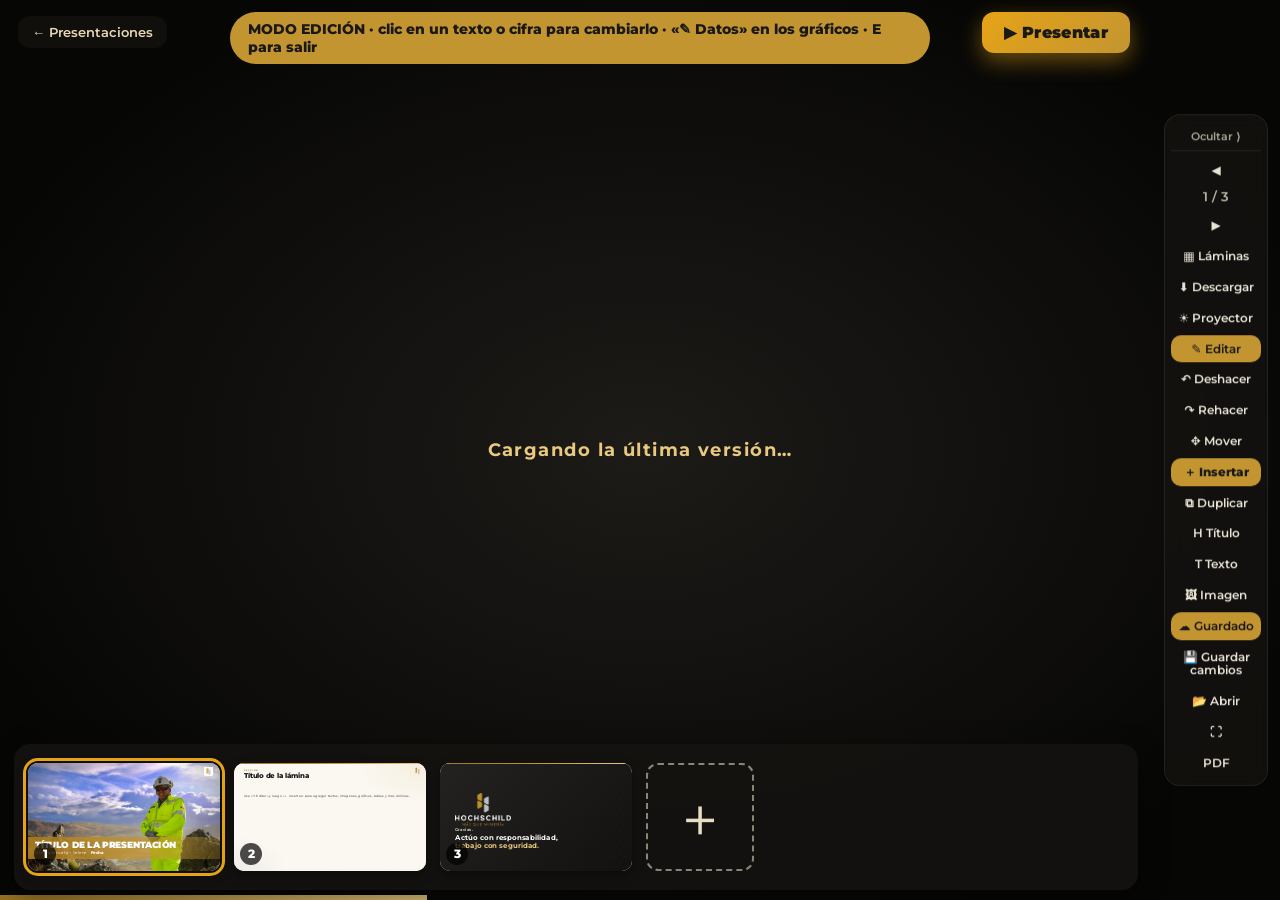
==== commit bcba88f4: "Editor tipo Canva: tira de láminas abajo, abre en edición, botón Presentar, quitar textos y elemento" ====
--- a/blanco.html
+++ b/blanco.html
@@ -5,7 +5,7 @@
 <meta name="viewport" content="width=device-width, initial-scale=1">
 <link rel="icon" href="favicon.ico" sizes="any"><link rel="icon" href="assets/icons/favicon.svg" type="image/svg+xml"><link rel="apple-touch-icon" href="assets/icons/icon-180.png"><meta name="theme-color" content="#1a1917">
 <title>Presentación</title>
-<link rel="stylesheet" href="assets/css/deck.css?v=20261127a">
+<link rel="stylesheet" href="assets/css/deck.css?v=20261127c">
 <link rel="stylesheet" href="assets/css/tpl.css?v=20261120b">
 <style></style>
 <script src="data/nube.js?v=1" onerror="void 0"></script><script>if(window.NUBE&&NUBE.key)document.documentElement.classList.add("nube-cargando")</script>
@@ -31,12 +31,12 @@
 <script src="assets/lib/gsap.min.js"></script>
 <script src="assets/lib/chart.umd.min.js"></script>
 <script src="assets/lib/chartjs-plugin-datalabels.min.js"></script>
-<script src="assets/js/deck.js?v=20261127a"></script>
+<script src="assets/js/deck.js?v=20261127d"></script>
 <script src="assets/lib/supabase.min.js?v=2.119"></script>
-<script src="assets/js/cloud.js?v=20261121a"></script>
+<script src="assets/js/cloud.js?v=20261127c"></script>
 <script src="assets/js/charts.js?v=20261118c"></script>
 <script src="assets/js/tpl.js?v=20261117c"></script>
-<script src="assets/js/editor.js?v=20261127b"></script>
-<script>if("serviceWorker" in navigator && /^https?:/.test(location.protocol)){let had=!!navigator.serviceWorker.controller,done=false;navigator.serviceWorker.addEventListener("controllerchange",()=>{if(had&&!done){done=true;const go=()=>window.DECK&&DECK.hablando?setTimeout(go,1500):location.reload();go()}});addEventListener("load",()=>navigator.serviceWorker.register("sw.js").then(r=>r.update()).catch(()=>{}))}</script>
+<script src="assets/js/editor.js?v=20261127c"></script>
+<script>if("serviceWorker" in navigator && /^https?:/.test(location.protocol)){let had=!!navigator.serviceWorker.controller,done=false;navigator.serviceWorker.addEventListener("controllerchange",()=>{if(had&&!done){done=true;const go=()=>window.DECK&&(DECK.hablando||(DECK.editing&&DECK.editing())||(DECK.moving&&DECK.moving())||document.querySelector(".modal.on,.ins-menu.on"))?setTimeout(go,2000):location.reload();go()}});addEventListener("load",()=>navigator.serviceWorker.register("sw.js").then(r=>r.update()).catch(()=>{}))}</script>
 </body>
 </html>
--- a/assets/css/deck.css
+++ b/assets/css/deck.css
@@ -523,3 +523,27 @@
 body.editing .slot.has .slot-ui{background:none!important;justify-content:flex-end;padding:14px;pointer-events:none}
 body.editing .slot.has .slot-ui b,body.editing .slot.has .slot-ui span{display:none}
 body.editing .slot.has .slot-ui .slot-btns{pointer-events:auto;background:rgba(26,25,23,.7);padding:6px;border-radius:12px;transform:scale(.8)}
+/* ===== tira de láminas abajo (como Canva) ===== */
+.filmstrip{display:none;position:fixed;left:14px;right:142px;bottom:10px;height:146px;z-index:60;align-items:center;gap:14px;padding:10px 14px;overflow-x:auto;overflow-y:hidden;border-radius:16px;background:rgba(20,19,17,.92);box-shadow:0 10px 30px rgba(0,0,0,.45);scrollbar-width:thin}
+body.editing .filmstrip,body.moving .filmstrip{display:flex}
+body.printing .filmstrip{display:none!important}
+.filmstrip .fs-it{position:relative;flex:none;width:192px;height:108px;border-radius:10px;overflow:hidden;background:#fff;cursor:pointer;outline:3px solid transparent;outline-offset:2px;transition:outline-color .15s,transform .15s;box-shadow:0 4px 12px rgba(0,0,0,.35)}
+.filmstrip .fs-it:hover{transform:translateY(-3px)}
+.filmstrip .fs-it.cur{outline-color:#e6a316}
+.filmstrip .fs-it.off .fs-th{opacity:.35}
+.filmstrip .fs-th{position:absolute;inset:0;overflow:hidden}
+.filmstrip .fs-n{position:absolute;left:6px;bottom:6px;min-width:22px;height:22px;padding:0 6px;border-radius:11px;background:rgba(0,0,0,.7);color:#fff;font:800 12px/22px Montserrat,sans-serif;text-align:center}
+.filmstrip .fs-oc{position:absolute;right:6px;top:6px;padding:2px 8px;border-radius:8px;background:#c8102e;color:#fff;font:700 11px Montserrat,sans-serif}
+.filmstrip .fs-b{position:absolute;right:6px;bottom:6px;display:none;gap:4px}
+.filmstrip .fs-it:hover .fs-b{display:flex}
+.filmstrip .fs-b button{width:28px;height:28px;border:0;border-radius:8px;background:rgba(255,255,255,.95);font-size:14px;cursor:pointer;box-shadow:0 2px 6px rgba(0,0,0,.3)}
+.filmstrip .fs-b button:hover{background:#e6a316}
+.filmstrip .fs-add{flex:none;width:108px;height:108px;border:2px dashed #8a8577;border-radius:12px;background:transparent;color:#e6dcc4;font:300 54px/1 Montserrat,sans-serif;cursor:pointer}
+.filmstrip .fs-add:hover{border-color:#e6a316;color:#e6a316}
+/* botón Presentar */
+.btn-presentar{display:none;position:fixed;right:150px;top:12px;z-index:70;padding:11px 22px;border:0;border-radius:12px;background:linear-gradient(135deg,#e6a316,#c39531);color:#1a1917;font:900 16px Montserrat,sans-serif;letter-spacing:.02em;cursor:pointer;box-shadow:0 8px 22px rgba(230,163,22,.45)}
+.btn-presentar:hover{filter:brightness(1.08)}
+body.editing .btn-presentar,body.moving .btn-presentar{display:block}
+body.printing .btn-presentar{display:none!important}
+/* quitar texto */
+.rt-bar .rt-del{background:#fde7ea!important;color:#c8102e!important;font-weight:800}
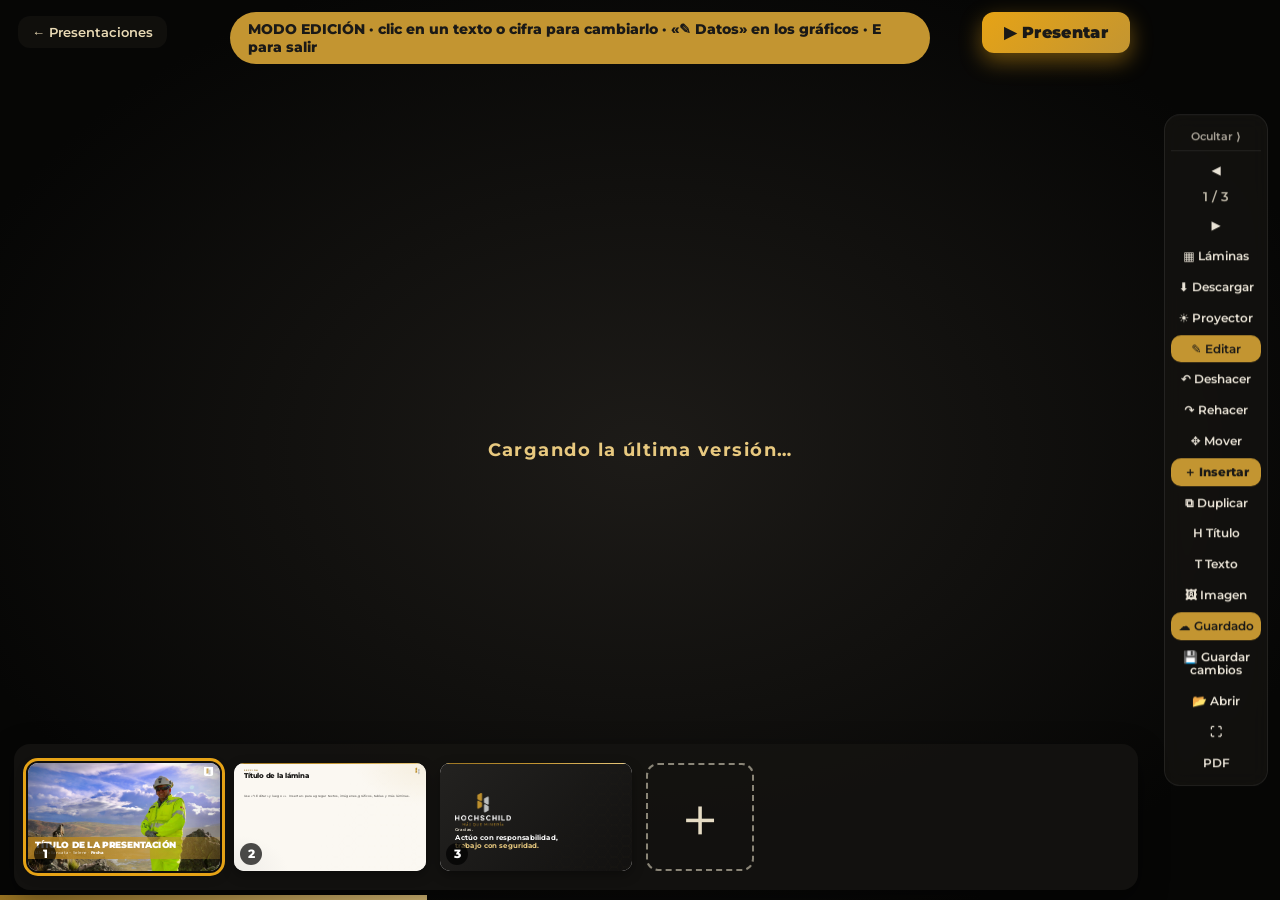
==== commit a40660fa: "Ingeniero Pablo; audio y flechas en el modo edición; Esc ya no sale del editor Co-Authored-By: Claud" ====
--- a/blanco.html
+++ b/blanco.html
@@ -6,7 +6,7 @@
 <link rel="icon" href="favicon.ico" sizes="any"><link rel="icon" href="assets/icons/favicon.svg" type="image/svg+xml"><link rel="apple-touch-icon" href="assets/icons/icon-180.png"><meta name="theme-color" content="#1a1917">
 <title>Presentación</title>
 <link rel="stylesheet" href="assets/css/deck.css?v=20261127c">
-<link rel="stylesheet" href="assets/css/tpl.css?v=20261120b">
+<link rel="stylesheet" href="assets/css/tpl.css?v=20261127e">
 <style></style>
 <script src="data/nube.js?v=1" onerror="void 0"></script><script>if(window.NUBE&&NUBE.key)document.documentElement.classList.add("nube-cargando")</script>
 </head>
@@ -31,7 +31,7 @@
 <script src="assets/lib/gsap.min.js"></script>
 <script src="assets/lib/chart.umd.min.js"></script>
 <script src="assets/lib/chartjs-plugin-datalabels.min.js"></script>
-<script src="assets/js/deck.js?v=20261127d"></script>
+<script src="assets/js/deck.js?v=20261127e"></script>
 <script src="assets/lib/supabase.min.js?v=2.119"></script>
 <script src="assets/js/cloud.js?v=20261127c"></script>
 <script src="assets/js/charts.js?v=20261118c"></script>
--- a/assets/css/tpl.css
+++ b/assets/css/tpl.css
@@ -425,3 +425,5 @@
 .sel-box .sel-bar [data-mv=hide]{display:inline-block}
 .sel-box.is-free .sel-bar [data-mv=hide]{display:none}
 body.editing .slide .tbx table.tt tbody tr{opacity:1!important;transform:none!important;translate:none!important}
+/* el audio del ingeniero también se escucha en el editor */
+body.editing .lv .lv-ctrl{visibility:visible!important}
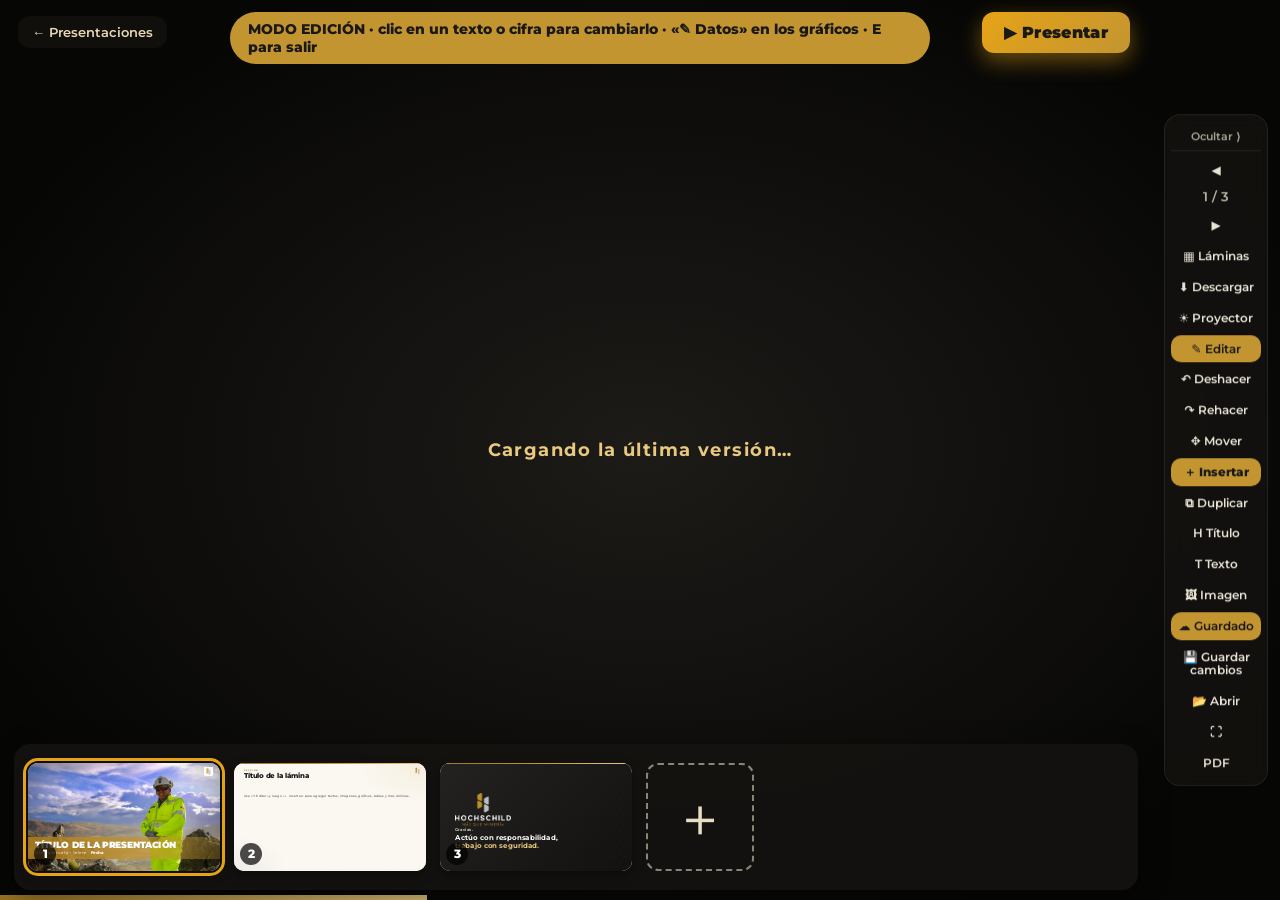
==== commit ec16dfc3: "Todo texto de la plantilla es editable (etiquetas y cintillos como «Acto y condición subestándar») C" ====
--- a/blanco.html
+++ b/blanco.html
@@ -31,7 +31,7 @@
 <script src="assets/lib/gsap.min.js"></script>
 <script src="assets/lib/chart.umd.min.js"></script>
 <script src="assets/lib/chartjs-plugin-datalabels.min.js"></script>
-<script src="assets/js/deck.js?v=20261127e"></script>
+<script src="assets/js/deck.js?v=20261127g"></script>
 <script src="assets/lib/supabase.min.js?v=2.119"></script>
 <script src="assets/js/cloud.js?v=20261127c"></script>
 <script src="assets/js/charts.js?v=20261118c"></script>
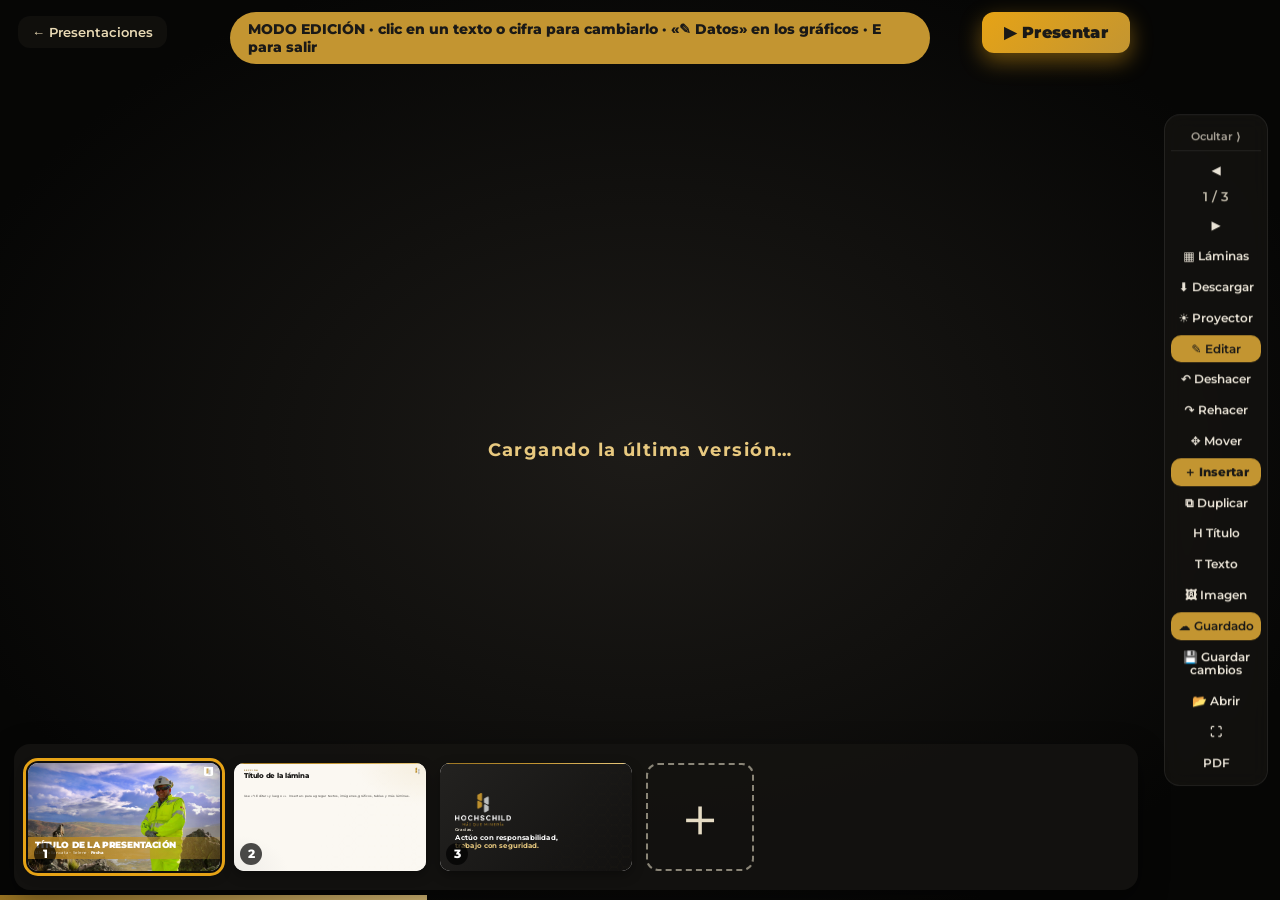
==== commit a710112a: "Reporte diario: ingeniero sin nombre y saludo breve Co-Authored-By: Claude Opus 5.5 <noreply@anthrop" ====
--- a/blanco.html
+++ b/blanco.html
@@ -5,8 +5,8 @@
 <meta name="viewport" content="width=device-width, initial-scale=1">
 <link rel="icon" href="favicon.ico" sizes="any"><link rel="icon" href="assets/icons/favicon.svg" type="image/svg+xml"><link rel="apple-touch-icon" href="assets/icons/icon-180.png"><meta name="theme-color" content="#1a1917">
 <title>Presentación</title>
-<link rel="stylesheet" href="assets/css/deck.css?v=20261127c">
-<link rel="stylesheet" href="assets/css/tpl.css?v=20261127e">
+<link rel="stylesheet" href="assets/css/deck.css?v=20261127j">
+<link rel="stylesheet" href="assets/css/tpl.css?v=20261127j">
 <style></style>
 <script src="data/nube.js?v=1" onerror="void 0"></script><script>if(window.NUBE&&NUBE.key)document.documentElement.classList.add("nube-cargando")</script>
 </head>
@@ -31,12 +31,12 @@
 <script src="assets/lib/gsap.min.js"></script>
 <script src="assets/lib/chart.umd.min.js"></script>
 <script src="assets/lib/chartjs-plugin-datalabels.min.js"></script>
-<script src="assets/js/deck.js?v=20261127g"></script>
+<script src="assets/js/deck.js?v=20261127j"></script>
 <script src="assets/lib/supabase.min.js?v=2.119"></script>
-<script src="assets/js/cloud.js?v=20261127c"></script>
+<script src="assets/js/cloud.js?v=20261127j"></script>
 <script src="assets/js/charts.js?v=20261118c"></script>
 <script src="assets/js/tpl.js?v=20261117c"></script>
-<script src="assets/js/editor.js?v=20261127c"></script>
+<script src="assets/js/editor.js?v=20261127j"></script>
 <script>if("serviceWorker" in navigator && /^https?:/.test(location.protocol)){let had=!!navigator.serviceWorker.controller,done=false;navigator.serviceWorker.addEventListener("controllerchange",()=>{if(had&&!done){done=true;const go=()=>window.DECK&&(DECK.hablando||(DECK.editing&&DECK.editing())||(DECK.moving&&DECK.moving())||document.querySelector(".modal.on,.ins-menu.on"))?setTimeout(go,2000):location.reload();go()}});addEventListener("load",()=>navigator.serviceWorker.register("sw.js").then(r=>r.update()).catch(()=>{}))}</script>
 </body>
 </html>
